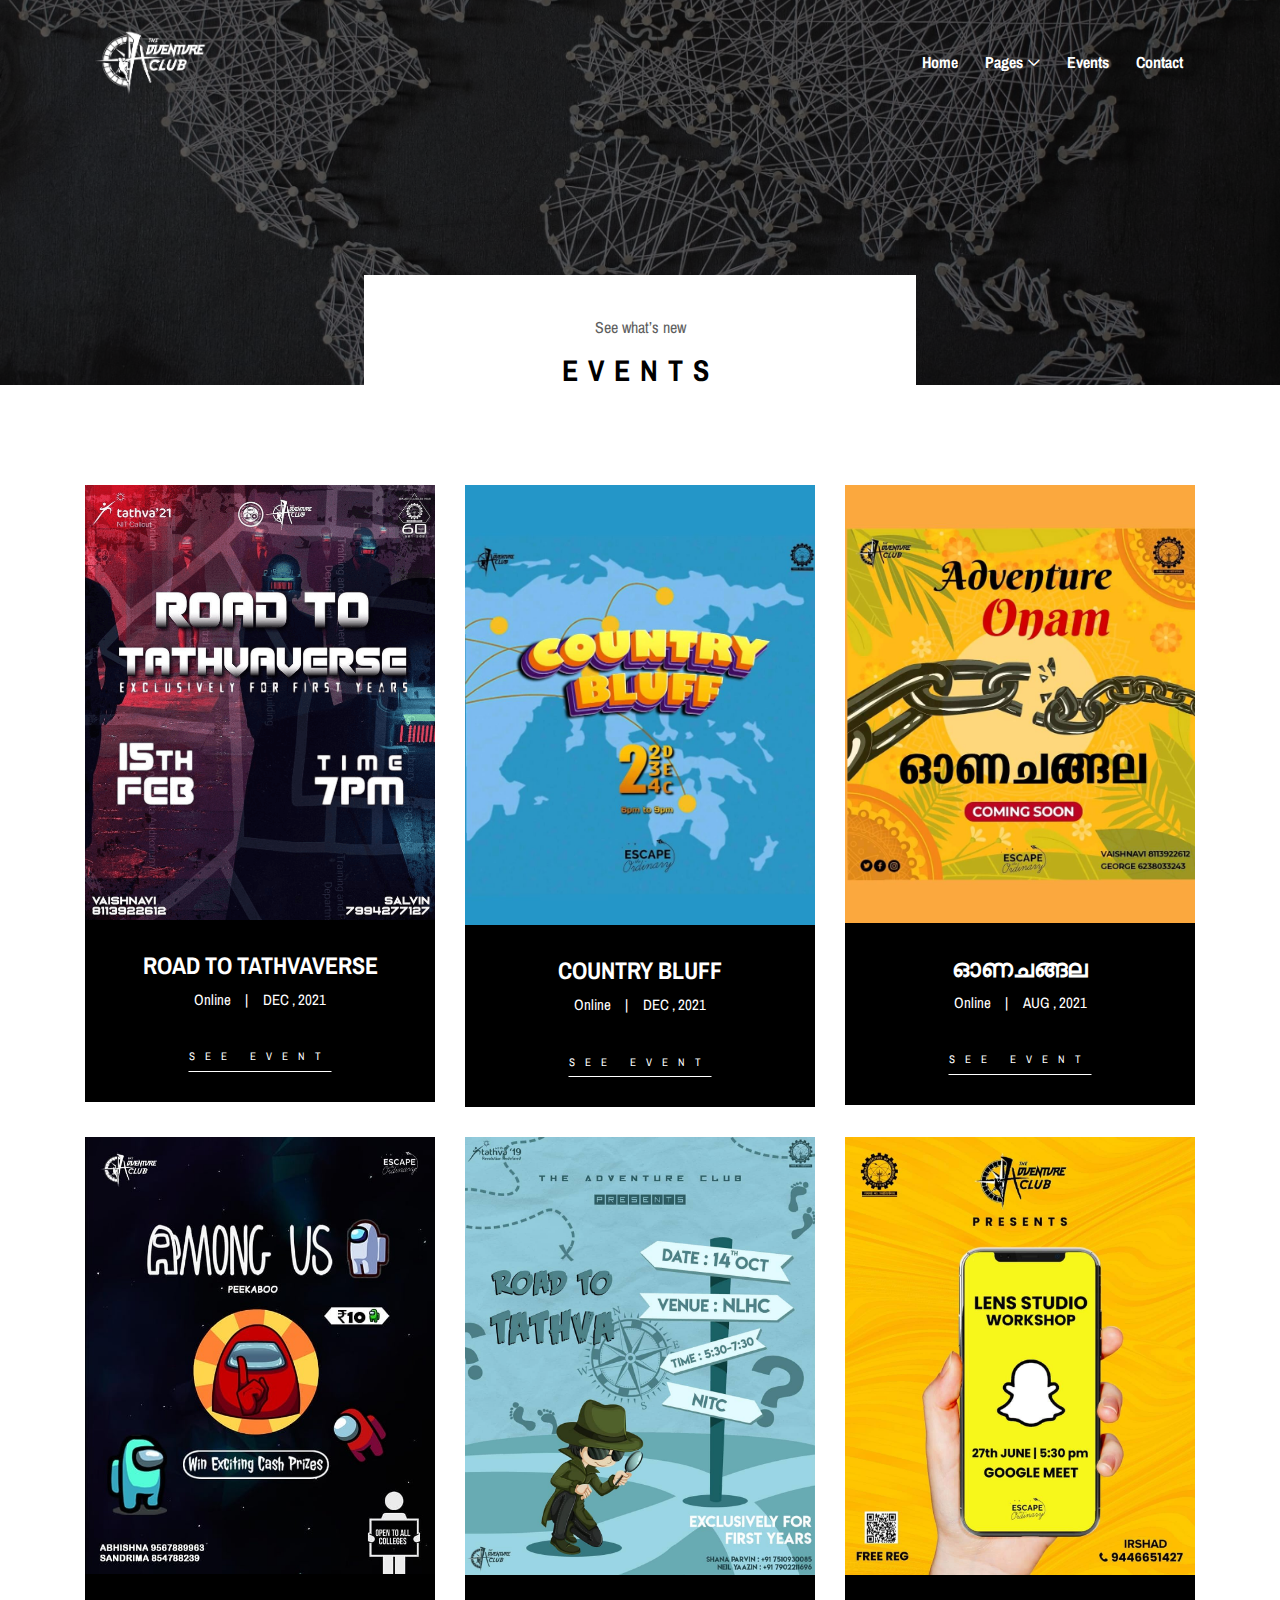
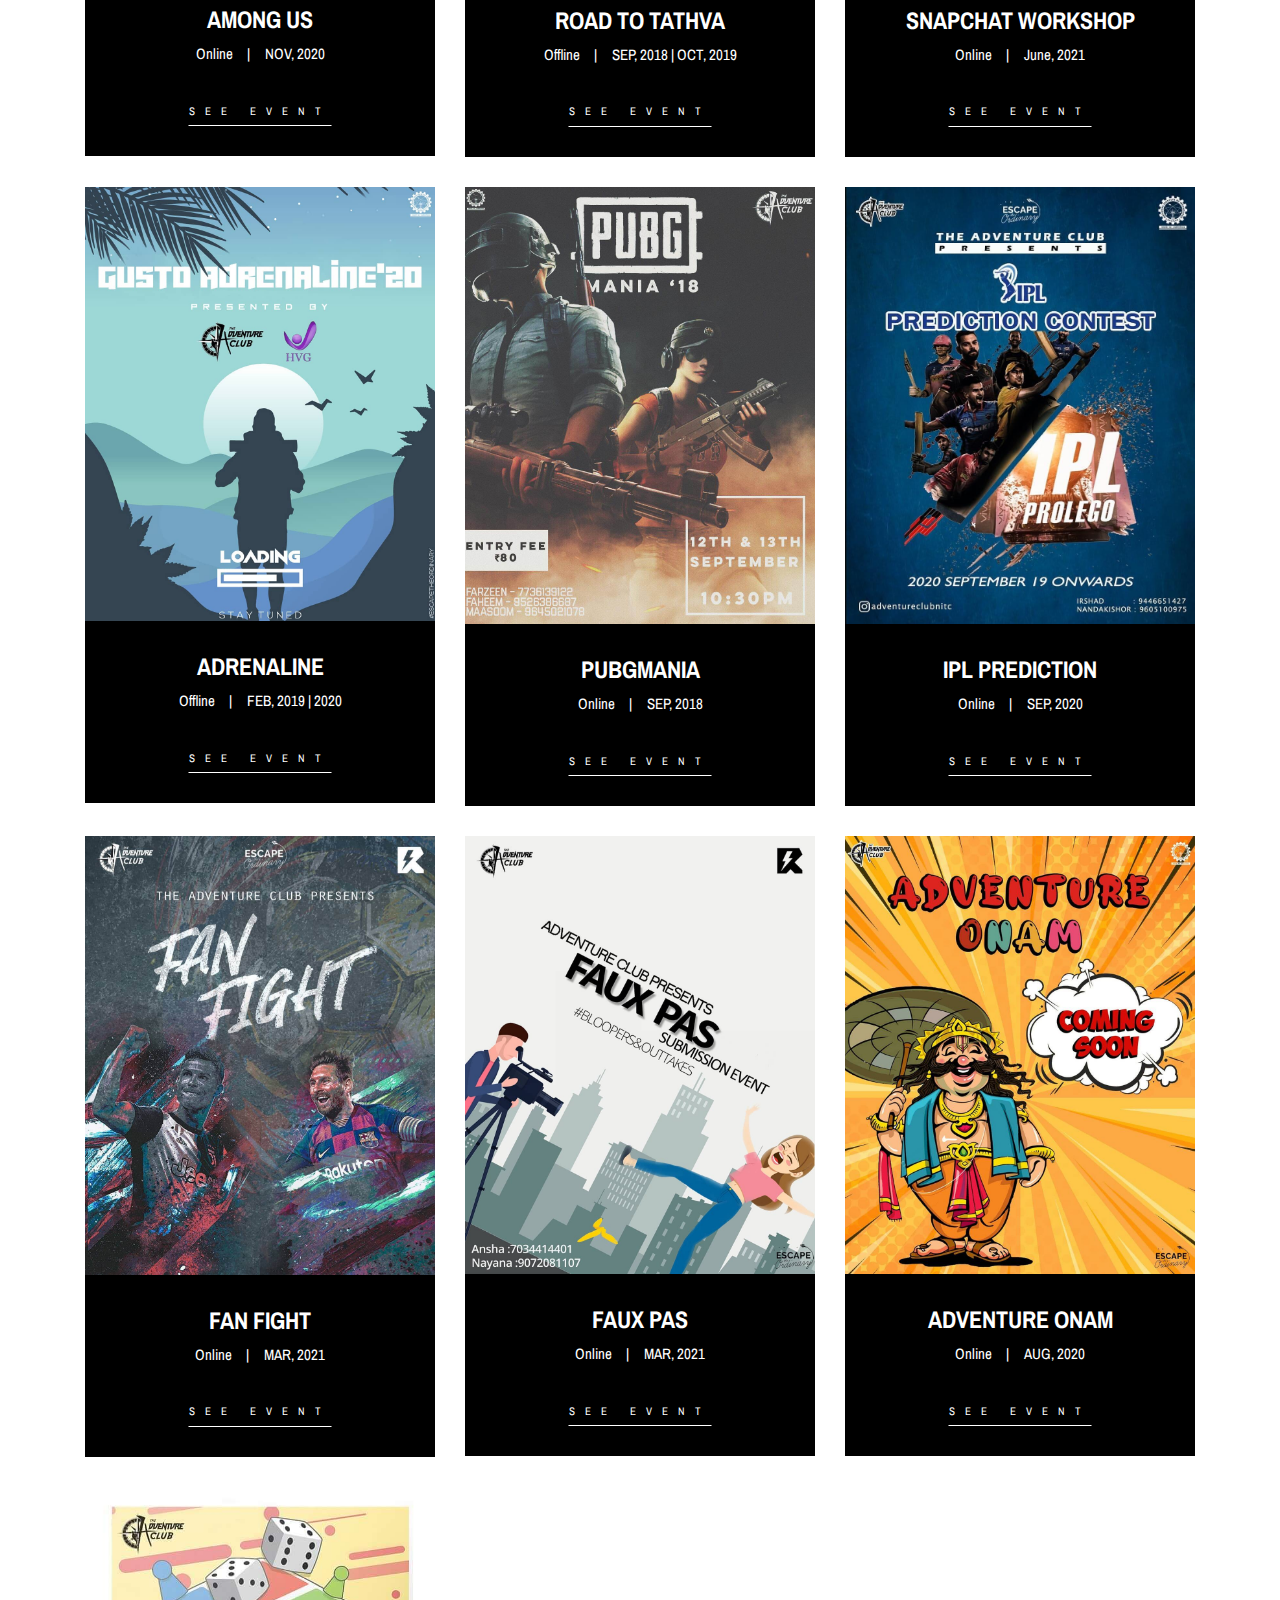
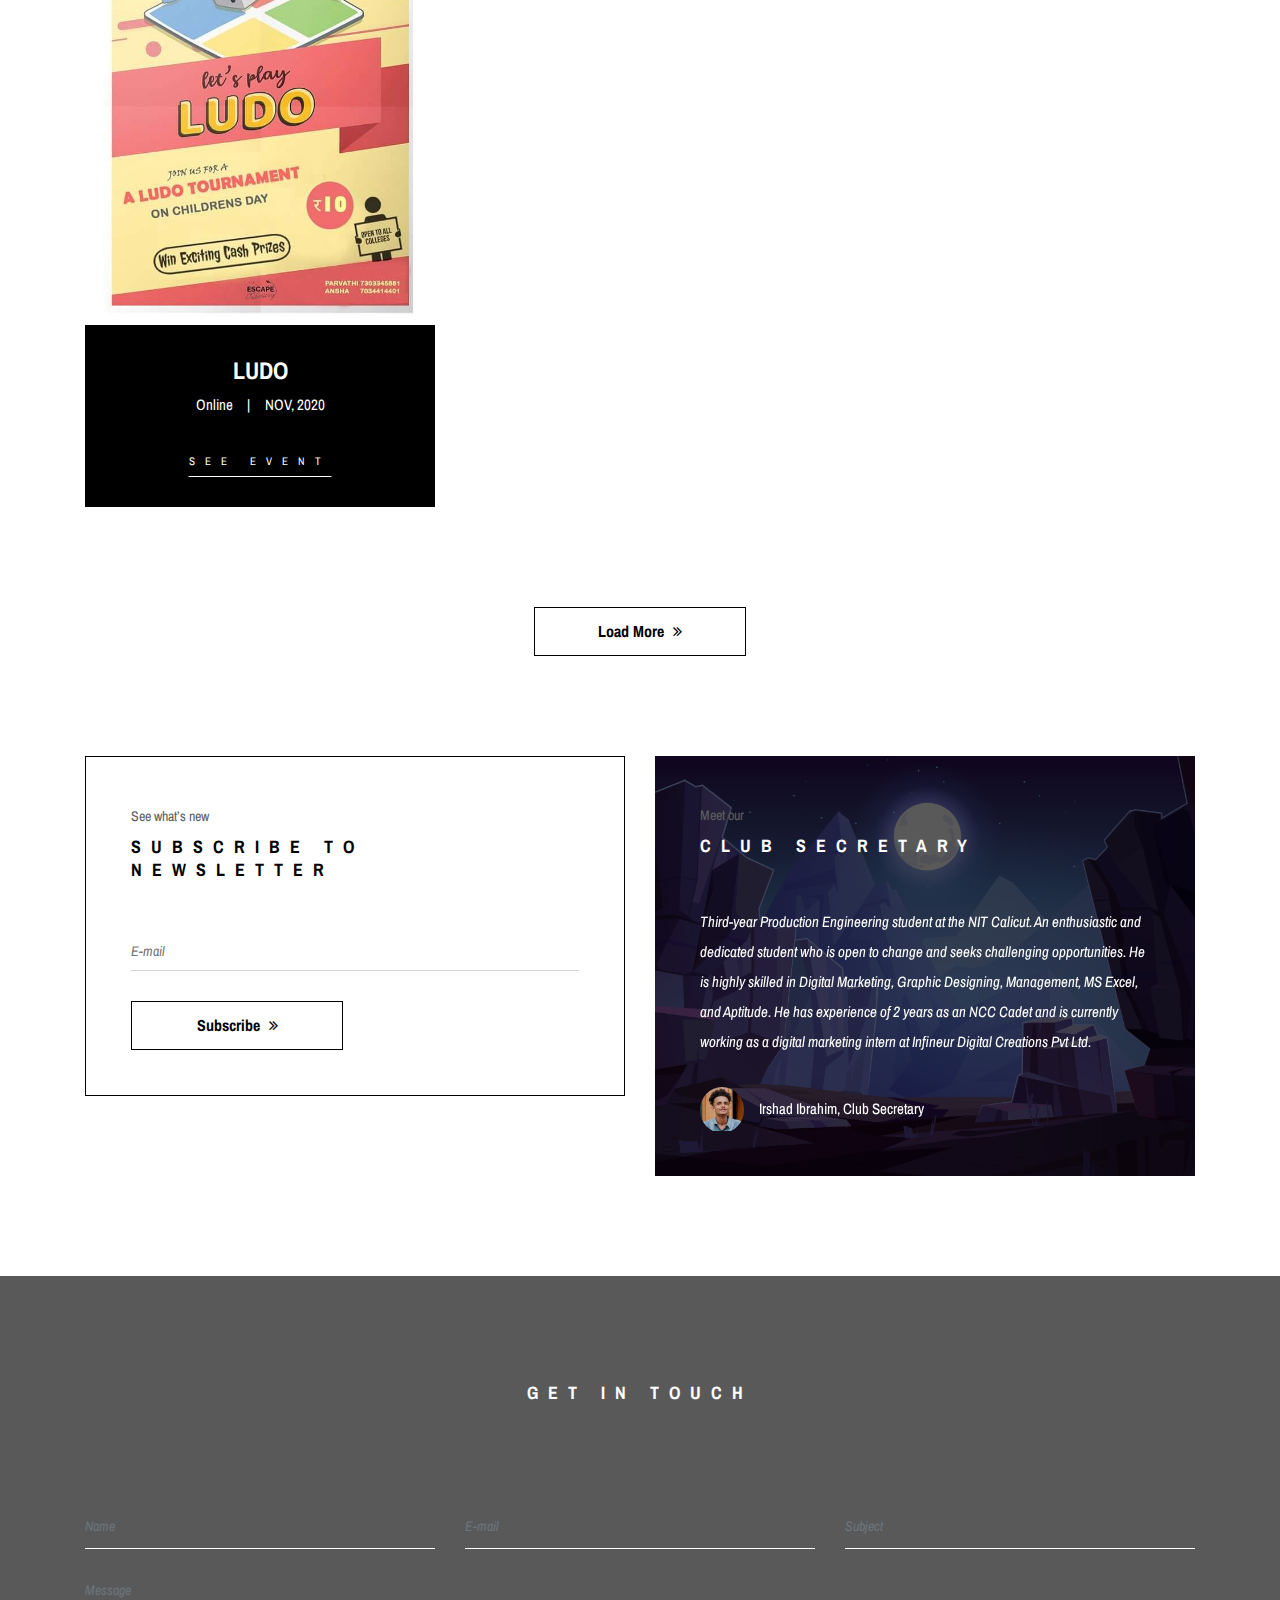
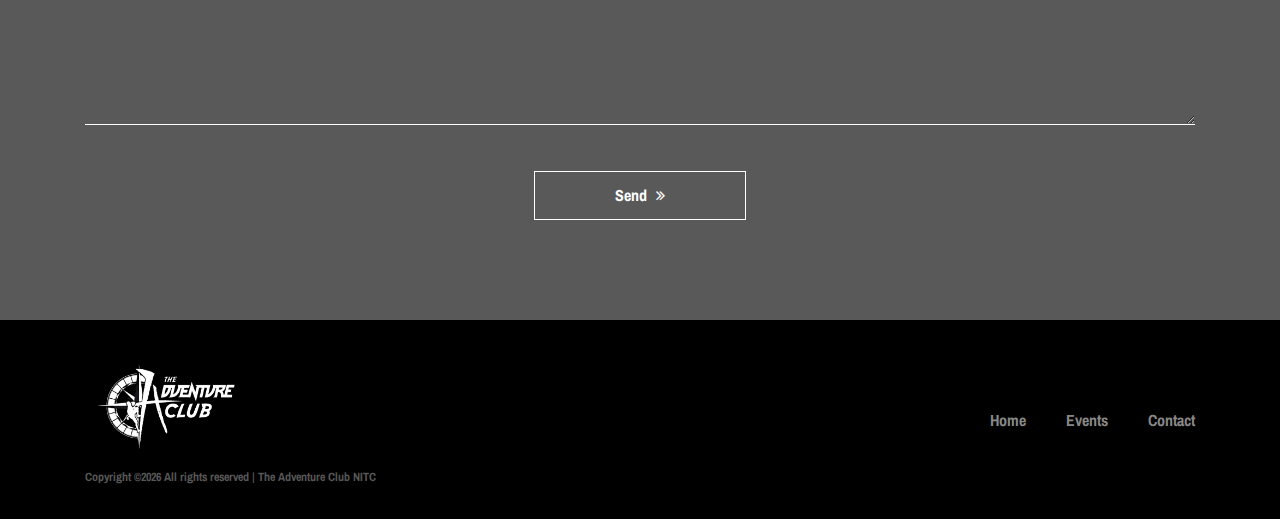
==== event.html @ afa6ccfb "Add files via upload" ====
<!DOCTYPE html>
<html lang="en">

<head>
    <meta charset="UTF-8">
    <meta name="description" content="">
    <meta http-equiv="X-UA-Compatible" content="IE=edge">
    <meta name="viewport" content="width=device-width, initial-scale=1, shrink-to-fit=no">
    <!-- The above 4 meta tags *must* come first in the head; any other head content must come *after* these tags -->

    <!-- Title -->
    <title>Adventure Club NITC</title>

    <!-- Favicon -->
    <link rel="icon" href="img/favicon.ico">

    <!-- Stylesheet -->
    <link rel="stylesheet" href="style.css"> 

</head>

<body>
    <!-- Preloader -->
    <div class="preloader d-flex align-items-center justify-content-center">
        <div class="lds-ellipsis">
            <div></div>
            <div></div>
            <div></div>
            <div></div>
        </div>
    </div>

    <!-- ##### Header Area Start ##### -->
    <header class="header-area">
        <!-- Navbar Area -->
        <div class="oneMusic-main-menu">
            <div class="classy-nav-container breakpoint-off">
                <div class="container">
                    <!-- Menu -->
                    <nav class="classy-navbar justify-content-between" id="oneMusicNav">

                        <!-- Nav brand -->
                        <a href="index.html" class="nav-brand"><img src="img/core-img/logo.png" alt=""></a>

                        <!-- Navbar Toggler -->
                        <div class="classy-navbar-toggler">
                            <span class="navbarToggler"><span></span><span></span><span></span></span>
                        </div>

                        <!-- Menu -->
                        <div class="classy-menu">

                            <!-- Close Button -->
                            <div class="classycloseIcon">
                                <div class="cross-wrap"><span class="top"></span><span class="bottom"></span></div>
                            </div>

                            <!-- Nav Start -->
                            <div class="classynav">
                                <ul>
                                    <li><a href="index.html">Home</a></li>
                                    <!-- <li><a href="albums-store.html">Albums</a></li> -->
                                    <li><a href="#">Pages</a>
                                        <ul class="dropdown">
                                            <li><a href="index.html">Home</a></li>
                                            <!-- <li><a href="albums-store.html">Albums</a></li> -->
                                            <li><a href="event.html">Events</a></li>
                                            <!-- <li><a href="blog.html">News</a></li> -->
                                            <li><a href="contact.html">Contact</a></li>
                                            <!-- <li><a href="elements.html">Elements</a></li> -->
                                            <!-- <li><a href="login.html">Login</a></li> -->
                                            <!-- <li><a href="#">Dropdown</a>
                                                <ul class="dropdown">
                                                    <li><a href="#">Even Dropdown</a></li>
                                                    <li><a href="#">Even Dropdown</a></li>
                                                    <li><a href="#">Even Dropdown</a></li>
                                                    <li><a href="#">Even Dropdown</a>
                                                        <ul class="dropdown">
                                                            <li><a href="#">Deeply Dropdown</a></li>
                                                            <li><a href="#">Deeply Dropdown</a></li>
                                                            <li><a href="#">Deeply Dropdown</a></li>
                                                            <li><a href="#">Deeply Dropdown</a></li>
                                                            <li><a href="#">Deeply Dropdown</a></li>
                                                        </ul>
                                                    </li>
                                                    <li><a href="#">Even Dropdown</a></li>
                                                </ul>
                                            </li> -->
                                        </ul>
                                    </li>
                                    <li><a href="event.html">Events</a></li>
                                    <!-- <li><a href="blog.html">News</a></li> -->
                                    <li><a href="contact.html">Contact</a></li>
                                </ul>

                                <!-- Login/Register & Cart Button -->
                               
                            <!-- Nav End -->

                        </div>
                    </nav>
                </div>
            </div>
        </div>
    </header>
    <!-- ##### Header Area End ##### -->

    <!-- ##### Breadcumb Area Start ##### -->
    <section class="breadcumb-area bg-img bg-overlay" style="background-image: url(img/bg-img/bread34.jpeg);">
        <div class="bradcumbContent">
            <p>See what’s new</p>
            <h2>Events</h2>
        </div>
    </section>
    <!-- ##### Breadcumb Area End ##### -->

    <!-- ##### Events Area Start ##### -->
    <section class="events-area section-padding-100">
        <div class="container">
            <div class="row">

                 <!-- Single Event Area -->
                 <div class="col-12 col-md-6 col-lg-4">
                    <div class="single-event-area mb-30">
                        <div class="event-thumbnail">
                            <img src="./img/saleem/road to tatva.png" alt="">
                        </div>
                        <div class="event-text">
                            <h4>ROAD TO TATHVAVERSE</h4>
                            <div class="event-meta-data">
                                <a href="#" class="event-place">Online</a>
                                <a href="#" class="event-date">DEC , 2021</a>
                            </div>
                            <a href="https://www.instagram.com/p/CXvKG1noy2y/?utm_medium=copy_link" target="_blank" class="btn see-more-btn">See Event</a>
                        </div>
                    </div>
                </div>

                <!-- Single Event Area -->
                <div class="col-12 col-md-6 col-lg-4">
                    <div class="single-event-area mb-30">
                        <div class="event-thumbnail">
                            <img src="./img/saleem/Country.jpg" alt="">
                        </div>
                        <div class="event-text">
                            <h4>COUNTRY BLUFF</h4>
                            <div class="event-meta-data">
                                <a href="#" class="event-place">Online</a>
                                <a href="#" class="event-date">DEC , 2021</a>
                            </div>
                            <a href="https://www.instagram.com/p/CXvKG1noy2y/?utm_medium=copy_link" target="_blank" class="btn see-more-btn">See Event</a>
                        </div>
                    </div>
                </div>

                <!-- Single Event Area -->
                <div class="col-12 col-md-6 col-lg-4">
                    <div class="single-event-area mb-30">
                        <div class="event-thumbnail">
                            <img src="./img/saleem/Onamchains.jpg" alt="">
                        </div>
                        <div class="event-text">
                            <h4>ഓണചങ്ങല</h4>
                            <div class="event-meta-data">
                                <a href="#" class="event-place">Online</a>
                                <a href="#" class="event-date">AUG , 2021</a>
                            </div>
                            <a href="https://www.instagram.com/p/CSwauiPFuKo/?utm_medium=copy_link" target="_blank" class="btn see-more-btn">See Event</a>
                        </div>
                    </div>
                </div>

                <!-- Single Event Area -->
                <div class="col-12 col-md-6 col-lg-4">
                    <div class="single-event-area mb-30">
                        <div class="event-thumbnail">
                            <img src="./img/saleem/AmongUS.jpg" alt="">
                        </div>
                        <div class="event-text">
                            <h4>AMONG US</h4>
                            <div class="event-meta-data">
                                <a href="#" class="event-place">Online</a>
                                <a href="#" class="event-date">NOV, 2020</a>
                            </div>
                            <a href="https://www.instagram.com/p/CHX2WknjKff/?utm_medium=copy_link" target="_blank" class="btn see-more-btn">See Event</a>
                        </div>
                    </div>
                </div>

                <!-- Single Event Area -->
                <div class="col-12 col-md-6 col-lg-4">
                    <div class="single-event-area mb-30">
                        <div class="event-thumbnail">
                            <img src="neena/roadtotathva.jpg" alt="">
                        </div>
                        <div class="event-text">
                            <h4>ROAD TO TATHVA</h4>
                            <div class="event-meta-data">
                                <a href="#" class="event-place">Offline</a>
                                <a href="#" class="event-date">SEP, 2018  |  OCT, 2019</a>
                            </div>
                            <a href="https://www.instagram.com/p/B3gaeWjgdA0/?utm_medium=copy_link" target="_blank" class="btn see-more-btn">See Event</a>
                        </div>
                    </div>
                </div>

                <!-- Single Event Area -->
                <div class="col-12 col-md-6 col-lg-4">
                    <div class="single-event-area mb-30">
                        <div class="event-thumbnail">
                            <img src="neena/snapchat.jpg" alt="">
                        </div>
                        <div class="event-text">
                            <h4>SNAPCHAT WORKSHOP</h4>
                            <div class="event-meta-data">
                                <a href="#" class="event-place">Online</a>
                                <a href="#" class="event-date">June, 2021</a>
                            </div>
                            <a href="https://www.instagram.com/p/CQiTAqhDL_6/?utm_medium=copy_link" target="_blank" class="btn see-more-btn">See Event</a>
                        </div>
                    </div>
                </div>

                <!-- Single Event Area -->
                <div class="col-12 col-md-6 col-lg-4">
                    <div class="single-event-area mb-30">
                        <div class="event-thumbnail">
                            <img src="neena/adrenaline '20.jpg" alt="">
                        </div>
                        <div class="event-text">
                            <h4>ADRENALINE</h4>
                            <div class="event-meta-data">
                                <a href="#" class="event-place">Offline</a>
                                <a href="#" class="event-date">FEB, 2019 | 2020</a>
                            </div>
                            <a href="https://www.instagram.com/p/B9HNmG6ATHq/?utm_medium=copy_link" target="_blank" class="btn see-more-btn">See Event</a>
                        </div>
                    </div>
                </div>

                <!-- Single Event Area -->
                <div class="col-12 col-md-6 col-lg-4">
                    <div class="single-event-area mb-30">
                        <div class="event-thumbnail">
                            <img src="neena/pubgmania.jpg" alt="">
                        </div>
                        <div class="event-text">
                            <h4>PUBGMANIA</h4>
                            <div class="event-meta-data">
                                <a href="#" class="event-place">Online</a>
                                <a href="#" class="event-date">SEP, 2018</a>
                            </div>
                            <a href="https://www.instagram.com/p/BnjGtD2F-Wk/?utm_medium=copy_link" target="_blank" class="btn see-more-btn">See Event</a>
                        </div>
                    </div>
                </div>

                <!-- Single Event Area -->
                <div class="col-12 col-md-6 col-lg-4">
                    <div class="single-event-area mb-30">
                        <div class="event-thumbnail">
                            <img src="neena/ipl.jpg" alt="">
                        </div>
                        <div class="event-text">
                            <h4>IPL PREDICTION</h4>
                            <div class="event-meta-data">
                                <a href="#" class="event-place">Online</a>
                                <a href="#" class="event-date">SEP, 2020</a>
                            </div>
                            <a href="https://www.instagram.com/p/CFEMMRiDKHJ/?utm_medium=copy_link" target="_blank" class="btn see-more-btn">See Event</a>
                        </div>
                    </div>
                </div>

                <!-- Single Event Area -->
                <div class="col-12 col-md-6 col-lg-4">
                    <div class="single-event-area mb-30">
                        <div class="event-thumbnail">
                            <img src="neena/fanfight.jpg" alt="">
                        </div>
                        <div class="event-text">
                            <h4>FAN FIGHT</h4>
                            <div class="event-meta-data">
                                <a href="#" class="event-place">Online</a>
                                <a href="#" class="event-date">MAR, 2021</a>
                            </div>
                            <a href="https://www.instagram.com/p/CMOqeiSFAh_/?utm_medium=copy_link" target="_blank" class="btn see-more-btn">See Event</a>
                        </div>
                    </div>
                </div>

                <!-- Single Event Area -->
                <div class="col-12 col-md-6 col-lg-4">
                    <div class="single-event-area mb-30">
                        <div class="event-thumbnail">
                            <img src="neena/fauxpas.jpg" alt="">
                        </div>
                        <div class="event-text">
                            <h4>FAUX PAS</h4>
                            <div class="event-meta-data">
                                <a href="#" class="event-place">Online</a>
                                <a href="#" class="event-date">MAR, 2021</a>
                            </div>
                            <a href="https://www.instagram.com/p/CMHvjDXlzeR/?utm_medium=copy_link" target="_blank" class="btn see-more-btn">See Event</a>
                        </div>
                    </div>
                </div>

                <!-- Single Event Area -->
                <div class="col-12 col-md-6 col-lg-4">
                    <div class="single-event-area mb-30">
                        <div class="event-thumbnail">
                            <img src="neena/adv onam.jpg" alt="">
                        </div>
                        <div class="event-text">
                            <h4>ADVENTURE ONAM</h4>
                            <div class="event-meta-data">
                                <a href="#" class="event-place">Online</a>
                                <a href="#" class="event-date">AUG, 2020</a>
                            </div>
                            <a href="https://www.instagram.com/p/CEUYPjoDTaQ/?utm_medium=copy_link" target="blank" class="btn see-more-btn">See Event</a>
                        </div>
                    </div>
                </div>

                <!-- Single Event Area -->
                <div class="col-12 col-md-6 col-lg-4">
                    <div class="single-event-area mb-30">
                        <div class="event-thumbnail">
                            <img src="neena/ludo.jpg" alt="">
                        </div>
                        <div class="event-text">
                            <h4>LUDO</h4>
                            <div class="event-meta-data">
                                <a href="#" class="event-place">Online</a>
                                <a href="#" class="event-date">NOV, 2020</a>
                            </div>
                            <a href="https://www.instagram.com/p/CHX2TJJDK_L/?utm_medium=copy_link" target="_blank" class="btn see-more-btn">See Event</a>
                        </div>
                    </div>
                </div>

            </div>

            <div class="row">
                <div class="col-12">
                    <div class="load-more-btn text-center mt-70">
                        <a href="#" class="btn oneMusic-btn">Load More <i class="fa fa-angle-double-right"></i></a>
                    </div>
                </div>
            </div>
        </div>
    </section>
    <!-- ##### Events Area End ##### -->

    <!-- ##### Newsletter & Testimonials Area Start ##### -->
    <section class="newsletter-testimonials-area">
        <div class="container">
            <div class="row">

                <!-- Newsletter Area -->
                <div class="col-12 col-lg-6">
                    <div class="newsletter-area mb-100">
                        <div class="section-heading text-left mb-50">
                            <p>See what’s new</p>
                            <h2>Subscribe to newsletter</h2>
                        </div>
                        <div class="newsletter-form">
                            <form action="#">
                                <input type="search" name="search" id="newsletterSearch" placeholder="E-mail">
                                <button type="submit" class="btn oneMusic-btn">Subscribe <i class="fa fa-angle-double-right"></i></button>
                            </form>
                        </div>
                    </div>
                </div>

                <!-- Testimonials Area -->
                <div class="col-12 col-lg-6">
                    <div class="testimonials-area mb-100 bg-img bg-overlay" style="background-image: url(img/bg-img/bg.jpg);">
                        <div class="section-heading white text-left mb-50">
                            <p>Meet our</p>
                            <h2>Club Secretary</h2>
                        </div>
                        <!-- Testimonial Slide -->
                        <div class="testimonials-slide owl-carousel">
                            <!-- Single Slide -->
                            <div class="single-slide">
                                <p>Third-year Production Engineering student at the NIT Calicut. An enthusiastic and dedicated student who is open to change and seeks challenging opportunities. He is highly skilled in Digital Marketing, Graphic Designing, Management, MS Excel, and Aptitude. He has experience of 2 years as an NCC Cadet and is currently working as a digital marketing intern at Infineur Digital Creations Pvt Ltd.</p>
                                <div class="testimonial-info d-flex align-items-center">
                                    <div class="testimonial-thumb">
                                        <img src="img/bg-img/t1.jpg" alt="">
                                    </div>
                                    <p>Irshad Ibrahim, Club Secretary</p>
                                </div>
                            </div>
                            <!-- Single Slide -->
                            <!-- <div class="single-slide">
                                <p>Nam tristique ex vel magna tincidunt, ut porta nisl finibus. Vivamus eu dolor eu quam varius rutrum. Fusce nec justo id sem aliquam fringilla nec non lacus. Suspendisse eget lobortis nisi, ac cursus odio. Vivamus nibh velit, rutrum.</p>
                                <div class="testimonial-info d-flex align-items-center">
                                    <div class="testimonial-thumb">
                                        <img src="img/bg-img/t1.jpg" alt="">
                                    </div>
                                    <p>Nazrul Islam, Developer</p>
                                </div>
                            </div> -->
                        </div>
                    </div>
                </div>

            </div>
        </div>
    </section>
    <!-- ##### Newsletter & Testimonials Area End ##### -->

    <!-- ##### Contact Area Start ##### -->
    <section class="contact-area section-padding-100 bg-img bg-overlay bg-fixed has-bg-img" style="background-image: url(img/bg-img/bg-2.jpg);">
        <div class="container">
            <div class="row">
                <div class="col-12">
                    <div class="section-heading white">
                        <p></p>
                        <h2>Get In Touch</h2>
                    </div>
                </div>
            </div>

            <div class="row">
                <div class="col-12">
                    <!-- Contact Form Area -->
                    <div class="contact-form-area">
                        <form action="#" method="post">
                            <div class="row">
                                <div class="col-md-6 col-lg-4">
                                    <div class="form-group">
                                        <input type="text" class="form-control" id="name" placeholder="Name">
                                    </div>
                                </div>
                                <div class="col-md-6 col-lg-4">
                                    <div class="form-group">
                                        <input type="email" class="form-control" id="email" placeholder="E-mail">
                                    </div>
                                </div>
                                <div class="col-lg-4">
                                    <div class="form-group">
                                        <input type="text" class="form-control" id="subject" placeholder="Subject">
                                    </div>
                                </div>
                                <div class="col-12">
                                    <div class="form-group">
                                        <textarea name="message" class="form-control" id="message" cols="30" rows="10" placeholder="Message"></textarea>
                                    </div>
                                </div>
                                <div class="col-12 text-center">
                                    <button class="btn oneMusic-btn mt-30" type="submit">Send <i class="fa fa-angle-double-right"></i></button>
                                </div>
                            </div>
                        </form>
                    </div>
                </div>
            </div>
        </div>
    </section>
    <!-- ##### Contact Area End ##### -->

    <!-- ##### Footer Area Start ##### -->
    <footer class="footer-area">
        <div class="container">
            <div class="row d-flex flex-wrap align-items-center">
                <div class="col-12 col-md-6">
                    <a href="#"><img class="low-logo" src="img/core-img/logo.png" alt=""></a>
                    <p class="copywrite-text"><a href="#"><!-- Link back to Colorlib can't be removed. Template is licensed under CC BY 3.0. -->

                        Copyright &copy;<script>document.write(new Date().getFullYear());</script> All rights reserved | <a>The Adventure Club NITC </a>
                                                <!-- Link back to Colorlib can't be removed. Template is licensed under CC BY 3.0. --></p>
                </div>

                <div class="col-12 col-md-6">
                    <div class="footer-nav">
                        <ul>
                            <li><a href="./index.html">Home</a></li>
                            <!-- <li><a href="#">Albums</a></li> -->
                            <li><a href="./event.html">Events</a></li>
                            <!-- <li><a href="./blog.html">News</a></li> -->
                            <li><a href="./contact.html">Contact</a></li>
                        </ul>
                    </div>
                </div>
            </div>
        </div>
    </footer>
    <!-- ##### Footer Area Start ##### -->

    <!-- ##### All Javascript Script ##### -->
    <!-- jQuery-2.2.4 js -->
    <script src="js/jquery/jquery-2.2.4.min.js"></script>
    <!-- Popper js -->
    <script src="js/bootstrap/popper.min.js"></script>
    <!-- Bootstrap js -->
    <script src="js/bootstrap/bootstrap.min.js"></script>
    <!-- All Plugins js -->
    <script src="js/plugins/plugins.js"></script>
    <!-- Active js -->
    <script src="js/active.js"></script>
</body>

</html>
---- style.css ----
/* [Master Stylesheet - v1.0] */
/* :: 1.0 Import Fonts */
@import url("https://fonts.googleapis.com/css?family=Archivo+Narrow:400,400i,500,500i,600,600i,700,700i");
/* :: 2.0 Import All CSS */
@import url(css/bootstrap.min.css);
@import url(css/classy-nav.css);
@import url(css/owl.carousel.min.css);
@import url(css/animate.css);
@import url(css/magnific-popup.css);
@import url(css/font-awesome.min.css);
@import url(css/audioplayer.css);
@import url(css/one-music-icon.css);
/* :: 3.0 Base CSS */
* {
  margin: 0;
  padding: 0;
}

body {
  font-family: "Archivo Narrow", sans-serif;
  font-size: 14px;
}

h1,
h2,
h3,
h4,
h5,
h6 {
  font-family: "Archivo Narrow", sans-serif;
  color: #000000;
  line-height: 1.3;
  font-weight: 700;
}

p {
  font-family: "Archivo Narrow", sans-serif;
  color: #5f5f5f;
  font-size: 15px;
  line-height: 2;
  font-weight: 400;
}

a,
a:hover,
a:focus {
  -webkit-transition-duration: 500ms;
  transition-duration: 500ms;
  text-decoration: none;
  outline: 0 solid transparent;
  color: #000000;
  font-weight: 700;
  font-size: 16px;
  font-family: "Archivo Narrow", sans-serif;
}

ul,
ol {
  margin: 0;
}
ul li,
ol li {
  list-style: none;
}

img {
  height: auto;
  max-width: 100%;
}

/* :: 3.1.0 Spacing */
.mt-15 {
  margin-top: 15px !important;
}

.mt-30 {
  margin-top: 30px !important;
}

.mt-50 {
  margin-top: 50px !important;
}

.mt-70 {
  margin-top: 70px !important;
}

.mt-100 {
  margin-top: 100px !important;
}

.mb-15 {
  margin-bottom: 15px !important;
}

.mb-30 {
  margin-bottom: 30px !important;
}

.mb-50 {
  margin-bottom: 50px !important;
}

.mb-70 {
  margin-bottom: 70px !important;
}

.mb-100 {
  margin-bottom: 100px !important;
}

.ml-15 {
  margin-left: 15px !important;
}

.ml-30 {
  margin-left: 30px !important;
}

.ml-50 {
  margin-left: 50px !important;
}

.mr-15 {
  margin-right: 15px !important;
}

.mr-30 {
  margin-right: 30px !important;
}

.mr-50 {
  margin-right: 50px !important;
}

/* :: 3.2.0 Height */
.height-400 {
  height: 400px !important;
}

.height-500 {
  height: 500px !important;
}

.height-600 {
  height: 600px !important;
}

.height-700 {
  height: 700px !important;
}

.height-800 {
  height: 800px !important;
}

/* :: 3.3.0 Section Padding */
.section-padding-100 {
  padding-top: 100px;
  padding-bottom: 100px;
}

.section-padding-100-0 {
  padding-top: 100px;
  padding-bottom: 0;
}

.section-padding-0-100 {
  padding-top: 0;
  padding-bottom: 100px;
}

.section-padding-100-70 {
  padding-top: 100px;
  padding-bottom: 70px;
}

/* :: 3.4.0 Section Heading */
.section-heading {
  position: relative;
  z-index: 1;
  margin-bottom: 100px;
  text-align: center;
}
.section-heading p {
  color: #5f5f5f;
  font-size: 14px;
  margin-bottom: 5px;
}
.section-heading h2 {
  font-size: 18px;
  text-transform: uppercase;
  letter-spacing: 10px;
  margin-bottom: 0;
}
@media only screen and (max-width: 767px) {
  .section-heading h2 {
    letter-spacing: 5px;
  }
}
.section-heading.white h2 {
  color: #fff;
}
.section-heading.style-2 p {
  font-size: 16px;
}
.section-heading.style-2 h2 {
  font-size: 30px;
}
@media only screen and (max-width: 767px) {
  .section-heading.style-2 h2 {
    font-size: 24px;
  }
}

/* :: 3.5.0 Preloader */
.preloader {
  background-color: #ffffff;
  width: 100%;
  height: 100%;
  position: fixed;
  top: 0;
  left: 0;
  right: 0;
  z-index: 99999;
}
.preloader .lds-ellipsis {
  display: inline-block;
  position: relative;
  width: 64px;
  height: 64px;
}
.preloader .lds-ellipsis div {
  position: absolute;
  top: 27px;
  width: 11px;
  height: 11px;
  border-radius: 50%;
  background: #000000;
  animation-timing-function: cubic-bezier(0, 1, 1, 0);
}
.preloader .lds-ellipsis div:nth-child(1) {
  left: 6px;
  -webkit-animation: lds-ellipsis1 0.6s infinite;
  animation: lds-ellipsis1 0.6s infinite;
}
.preloader .lds-ellipsis div:nth-child(2) {
  left: 6px;
  -webkit-animation: lds-ellipsis2 0.6s infinite;
  animation: lds-ellipsis2 0.6s infinite;
}
.preloader .lds-ellipsis div:nth-child(3) {
  left: 26px;
  -webkit-animation: lds-ellipsis2 0.6s infinite;
  animation: lds-ellipsis2 0.6s infinite;
}
.preloader .lds-ellipsis div:nth-child(4) {
  left: 45px;
  -webkit-animation: lds-ellipsis3 0.6s infinite;
  animation: lds-ellipsis3 0.6s infinite;
}

@-webkit-keyframes lds-ellipsis1 {
  0% {
    -webkit-transform: scale(0);
    transform: scale(0);
  }
  100% {
    -webkit-transform: scale(1);
    transform: scale(1);
  }
}
@keyframes lds-ellipsis1 {
  0% {
    -webkit-transform: scale(0);
    transform: scale(0);
  }
  100% {
    -webkit-transform: scale(1);
    transform: scale(1);
  }
}
@-webkit-keyframes lds-ellipsis3 {
  0% {
    -webkit-transform: scale(1);
    transform: scale(1);
  }
  100% {
    -webkit-transform: scale(0);
    transform: scale(0);
  }
}
@keyframes lds-ellipsis3 {
  0% {
    -webkit-transform: scale(1);
    transform: scale(1);
  }
  100% {
    -webkit-transform: scale(0);
    transform: scale(0);
  }
}
@-webkit-keyframes lds-ellipsis2 {
  0% {
    -webkit-transform: translate(0, 0);
    transform: translate(0, 0);
  }
  100% {
    -webkit-transform: translate(19px, 0);
    transform: translate(19px, 0);
  }
}
@keyframes lds-ellipsis2 {
  0% {
    -webkit-transform: translate(0, 0);
    transform: translate(0, 0);
  }
  100% {
    -webkit-transform: translate(19px, 0);
    transform: translate(19px, 0);
  }
}
/* :: 3.6.0 Miscellaneous */
.bg-img {
  background-position: center center;
  background-size: cover;
  background-repeat: no-repeat;
}

.bg-white {
  background-color: #ffffff !important;
}

.bg-dark {
  background-color: #000000 !important;
}

.bg-transparent {
  background-color: transparent !important;
}

.bg-gray {
  background-color: #f5f9fa;
}

.font-bold {
  font-weight: 700;
}

.font-light {
  font-weight: 300;
}

.bg-overlay {
  position: relative;
  z-index: 2;
  background-position: center center;
  background-size: cover;
}
.bg-overlay::after {
  background-color: rgba(0, 0, 0, 0.65);
  position: absolute;
  z-index: -1;
  top: 0;
  left: 0;
  width: 100%;
  height: 100%;
  content: "";
}

.bg-fixed {
  background-attachment: fixed !important;
}

/* :: 3.7.0 ScrollUp */
#scrollUp {
  background-color: #000000;
  border-radius: 0;
  bottom: 50px;
  box-shadow: 0 2px 6px 0 rgba(0, 0, 0, 0.3);
  color: #ffffff;
  font-size: 24px;
  height: 40px;
  line-height: 40px;
  right: 50px;
  text-align: center;
  width: 40px;
  -webkit-transition-duration: 500ms;
  transition-duration: 500ms;
  box-shadow: 0 1px 5px 2px rgba(0, 0, 0, 0.15);
}
@media only screen and (max-width: 767px) {
  #scrollUp {
    right: 30px;
    bottom: 30px;
  }
}
#scrollUp:hover {
  background-color: #fff;
  color: #232323;
}

/* :: 3.8.0 oneMusic Button */
.oneMusic-btn {
  background-color: #fff;
  -webkit-transition-duration: 500ms;
  transition-duration: 500ms;
  position: relative;
  z-index: 1;
  display: inline-block;
  min-width: 212px;
  height: 49px;
  color: #000;
  border: 1px solid #000;
  border-radius: 0;
  padding: 0 30px;
  font-size: 16px;
  line-height: 47px;
  font-weight: 700;
  text-transform: capitalize;
}
.oneMusic-btn i {
  margin-left: 5px;
}
.oneMusic-btn:hover,
.oneMusic-btn:focus {
  font-size: 16px;
  font-weight: 700;
  background-color: #000000;
  color: #fff;
}
.oneMusic-btn.btn-2 {
  background-color: #000000;
  color: #fff;
}
.oneMusic-btn.btn-2:hover,
.oneMusic-btn.btn-2:focus {
  background-color: #fff;
  color: #232323;
}

/* :: 4.0 Header Area CSS */
.header-area {
  position: absolute;
  z-index: 1000;
  width: 100%;
  top: 20px;
  left: 0;
  z-index: 1000;
}
.header-area .oneMusic-main-menu {
  position: relative;
  width: 100%;
  height: 85px;
  background-color: transparent;
}
@media only screen and (max-width: 767px) {
  .header-area .oneMusic-main-menu {
    height: 70px;
  }
}
.header-area .oneMusic-main-menu .classy-nav-container {
  background-color: transparent;
}
.header-area .oneMusic-main-menu .classy-navbar {
  background-color: transparent;
  height: 85px;
  padding: 0;
}
@media only screen and (max-width: 767px) {
  .header-area .oneMusic-main-menu .classy-navbar {
    height: 70px;
  }
}
.header-area .oneMusic-main-menu .classy-navbar .classynav ul li a {
  font-weight: 700;
  text-transform: capitalize;
  color: #ffffff;
  font-size: 16px;
}
.header-area .oneMusic-main-menu .classy-navbar .classynav ul li a:hover,
.header-area .oneMusic-main-menu .classy-navbar .classynav ul li a:focus {
  color: rgba(255, 255, 255, 0.7);
}
@media only screen and (min-width: 768px) and (max-width: 991px) {
  .header-area .oneMusic-main-menu .classy-navbar .classynav ul li a {
    background-color: #000000;
    border-bottom-color: rgba(255, 255, 255, 0.1);
  }
}
@media only screen and (max-width: 767px) {
  .header-area .oneMusic-main-menu .classy-navbar .classynav ul li a {
    background-color: #000000;
    border-bottom-color: rgba(255, 255, 255, 0.1);
  }
}
.header-area
  .oneMusic-main-menu
  .classy-navbar
  .classynav
  ul
  li.megamenu-item
  > a::after,
.header-area
  .oneMusic-main-menu
  .classy-navbar
  .classynav
  ul
  li.has-down
  > a::after {
  color: #ffffff;
}
.header-area
  .oneMusic-main-menu
  .classy-navbar
  .classynav
  ul
  li.megamenu-item
  ul
  li
  > a::after,
.header-area
  .oneMusic-main-menu
  .classy-navbar
  .classynav
  ul
  li.has-down
  ul
  li
  > a::after {
  color: #232323;
}
@media only screen and (max-width: 767px) {
  .header-area
    .oneMusic-main-menu
    .classy-navbar
    .classynav
    ul
    li.megamenu-item
    ul
    li
    > a::after,
  .header-area
    .oneMusic-main-menu
    .classy-navbar
    .classynav
    ul
    li.has-down
    ul
    li
    > a::after {
    color: #ffffff;
  }
}
.header-area .oneMusic-main-menu .classy-navbar .classynav ul li ul li a {
  color: #232323;
}
.header-area .oneMusic-main-menu .classy-navbar .classynav ul li ul li a:hover,
.header-area .oneMusic-main-menu .classy-navbar .classynav ul li ul li a:focus {
  color: #888888;
}
@media only screen and (min-width: 992px) and (max-width: 1199px) {
  .header-area .oneMusic-main-menu .classy-navbar .classynav ul li ul li a {
    padding: 0 15px;
  }
}
@media only screen and (min-width: 768px) and (max-width: 991px) {
  .header-area .oneMusic-main-menu .classy-navbar .classynav ul li ul li a {
    color: #ffffff;
    padding: 0 30px;
    border-bottom-color: rgba(255, 255, 255, 0.1);
  }
}
@media only screen and (max-width: 767px) {
  .header-area .oneMusic-main-menu .classy-navbar .classynav ul li ul li a {
    color: #ffffff;
    padding: 0 30px;
    border-bottom-color: rgba(255, 255, 255, 0.1) !important;
  }
}
.header-area
  .oneMusic-main-menu
  .classy-navbar
  .classynav
  ul
  li
  .dropdown
  li
  .dropdown
  li
  .dropdown
  li
  a {
  border-bottom: 1px solid rgba(242, 244, 248, 0.7);
}
@media only screen and (min-width: 768px) and (max-width: 991px) {
  .header-area
    .oneMusic-main-menu
    .classy-navbar
    .classynav
    ul
    li
    .dropdown
    li
    .dropdown
    li
    .dropdown
    li
    a {
    border-bottom-color: rgba(255, 255, 255, 0.1) !important;
  }
}
@media only screen and (max-width: 767px) {
  .header-area
    .oneMusic-main-menu
    .classy-navbar
    .classynav
    ul
    li
    .dropdown
    li
    .dropdown
    li
    .dropdown
    li
    a {
    border-bottom-color: rgba(255, 255, 255, 0.1) !important;
  }
}
.header-area .oneMusic-main-menu .login-register-cart-button {
  position: relative;
  z-index: 1;
  margin-left: 100px;
}
@media only screen and (min-width: 768px) and (max-width: 991px) {
  .header-area .oneMusic-main-menu .login-register-cart-button {
    margin-left: 12px;
    margin-top: 15px;
  }
}
@media only screen and (max-width: 767px) {
  .header-area .oneMusic-main-menu .login-register-cart-button {
    margin-left: 12px;
    margin-top: 15px;
  }
}
.header-area
  .oneMusic-main-menu
  .login-register-cart-button
  .login-register-btn {
  position: relative;
  z-index: 10;
}
.header-area
  .oneMusic-main-menu
  .login-register-cart-button
  .login-register-btn
  a {
  -webkit-transition-duration: 500ms;
  transition-duration: 500ms;
  margin-bottom: 0;
  color: #fff;
  font-weight: 700;
  font-size: 16px;
  cursor: pointer;
  line-height: 1;
}
.header-area
  .oneMusic-main-menu
  .login-register-cart-button
  .login-register-btn
  a:hover,
.header-area
  .oneMusic-main-menu
  .login-register-cart-button
  .login-register-btn
  a:focus {
  color: rgba(255, 255, 255, 0.7);
}
.header-area .oneMusic-main-menu .login-register-cart-button .cart-btn {
  position: relative;
  z-index: 10;
}
.header-area .oneMusic-main-menu .login-register-cart-button .cart-btn p {
  -webkit-transition-duration: 500ms;
  transition-duration: 500ms;
  margin-bottom: 0;
  color: #fff;
  font-size: 18px;
  cursor: pointer;
  line-height: 1;
}
.header-area .oneMusic-main-menu .login-register-cart-button .cart-btn p:hover,
.header-area .oneMusic-main-menu .login-register-cart-button .cart-btn p:focus {
  color: rgba(255, 255, 255, 0.7);
}
.header-area
  .oneMusic-main-menu
  .login-register-cart-button
  .cart-btn
  p
  .quantity {
  width: 15px;
  height: 15px;
  border: 1px solid #fff;
  background-color: #232323;
  color: #fff;
  display: block;
  position: absolute;
  bottom: -5px;
  left: -10px;
  z-index: 10;
  font-size: 9px;
  font-weight: 400;
  border-radius: 50%;
  line-height: 13px;
  text-align: center;
}
.header-area .is-sticky .oneMusic-main-menu {
  position: fixed;
  width: 100%;
  height: 85px;
  top: 0;
  left: 0;
  z-index: 9999;
  background-color: #000000;
  box-shadow: 0 5px 50px 15px rgba(0, 0, 0, 0.2);
}
@media only screen and (max-width: 767px) {
  .header-area .is-sticky .oneMusic-main-menu {
    height: 70px;
  }
}

.classy-navbar .nav-brand {
  max-width: 130px;
}

@media only screen and (min-width: 768px) and (max-width: 991px) {
  .breakpoint-on .classy-navbar .classy-menu {
    background-color: #000000;
  }
}
@media only screen and (max-width: 767px) {
  .breakpoint-on .classy-navbar .classy-menu {
    background-color: #000000;
  }
}

@media only screen and (min-width: 768px) and (max-width: 991px) {
  .classynav ul li .megamenu .single-mega.cn-col-4 {
    padding: 0;
  }
}
@media only screen and (max-width: 767px) {
  .classynav ul li .megamenu .single-mega.cn-col-4 {
    padding: 0;
  }
}

.classycloseIcon .cross-wrap span {
  background: #ffffff;
}

/* :: 5.0 Hero Slides Area */
.hero-area,
.hero-slides {
  position: relative;
  z-index: 1;
}

.single-hero-slide {
  width: 100%;
  height: 950px;
  position: relative;
  z-index: 1;
  padding: 0 30px;
  overflow: hidden;
}
@media only screen and (min-width: 992px) and (max-width: 1199px) {
  .single-hero-slide {
    height: 700px;
  }
}
@media only screen and (min-width: 768px) and (max-width: 991px) {
  .single-hero-slide {
    height: 650px;
  }
}
@media only screen and (max-width: 767px) {
  .single-hero-slide {
    height: 500px;
  }
}
.single-hero-slide::after {
  position: absolute;
  width: 100%;
  height: 100%;
  z-index: -5;
  top: 0;
  left: 0;
  background-color: rgba(0, 0, 0, 0.35);
  content: "";
}
.single-hero-slide .slide-img {
  position: absolute;
  width: 100%;
  height: 100%;
  z-index: -10;
  left: 0;
  right: 0;
  top: 0;
  bottom: 0;
}
.single-hero-slide .hero-slides-content {
  display: inline-block;
  width: 100%;
}
.single-hero-slide .hero-slides-content h6 {
  font-size: 18px;
  color: #fff;
  letter-spacing: 20px;
  text-transform: uppercase;
  margin-bottom: 20px;
  display: block;
}
@media only screen and (max-width: 767px) {
  .single-hero-slide .hero-slides-content h6 {
    letter-spacing: 5px;
  }
}
.single-hero-slide .hero-slides-content h2 {
  position: relative;
  z-index: 1;
  font-size: 60px;
  color: #ffffff;
  margin-bottom: 0;
  font-weight: 400;
  display: block;
  text-transform: capitalize;
  letter-spacing: 30px;
  overflow: hidden;
}
.single-hero-slide .hero-slides-content h2 span {
  position: absolute;
  top: 0;
  width: 100%;
  height: 100%;
  left: 0;
  color: rgba(255, 255, 255, 0.15);
  -webkit-animation: textsonar 6s linear infinite;
  animation: textsonar 6s linear infinite;
}
@media only screen and (min-width: 768px) and (max-width: 991px) {
  .single-hero-slide .hero-slides-content h2 {
    letter-spacing: 15px;
    font-size: 42px;
  }
}
@media only screen and (max-width: 767px) {
  .single-hero-slide .hero-slides-content h2 {
    letter-spacing: 5px;
    font-size: 30px;
  }
}
.single-hero-slide .hero-slides-content .btn {
  border: 1px solid #fff;
  background-color: transparent;
  color: #fff;
}
.single-hero-slide .hero-slides-content .btn:hover,
.single-hero-slide .hero-slides-content .btn:focus {
  background-color: #fff;
  color: #000000;
}

@-webkit-keyframes textsonar {
  0% {
    -webkit-transform: scaleX(1);
    transform: scaleX(1);
  }
  50% {
    -webkit-transform: scaleX(1.15);
    transform: scaleX(1.15);
  }
  100% {
    -webkit-transform: scaleX(1);
    transform: scaleX(1);
  }
}
@keyframes textsonar {
  0% {
    -webkit-transform: scaleX(1);
    transform: scaleX(1);
  }
  50% {
    -webkit-transform: scaleX(1.15);
    transform: scaleX(1.15);
  }
  100% {
    -webkit-transform: scaleX(1);
    transform: scaleX(1);
  }
}
.single-hero-slide .slide-img {
  -webkit-animation: slide 12s linear infinite;
  animation: slide 12s linear infinite;
}

@-webkit-keyframes slide {
  0% {
    -webkit-transform: scale(1);
    transform: scale(1);
  }
  50% {
    -webkit-transform: scale(1.2);
    transform: scale(1.2);
  }
  100% {
    -webkit-transform: scale(1);
    transform: scale(1);
  }
}
@keyframes slide {
  0% {
    -webkit-transform: scale(1);
    transform: scale(1);
  }
  50% {
    -webkit-transform: scale(1.2);
    transform: scale(1.2);
  }
  100% {
    -webkit-transform: scale(1);
    transform: scale(1);
  }
}
/* :: 6.0 Buy Now Area CSS */
.oneMusic-buy-now-area.has-fluid {
  padding-left: 4%;
  padding-right: 4%;
  position: relative;
  z-index: 1;
}

/* :: 7.0 Events Area CSS */
.single-event-area {
  position: relative;
  z-index: 1;
  -webkit-transition-duration: 500ms;
  transition-duration: 500ms;
}
.single-event-area img {
  width: 100%;
}
.single-event-area .event-text {
  text-align: center;
  position: relative;
  z-index: 1;
  padding: 30px 15px;
  background-color: #000;
  -webkit-transition-duration: 500ms;
  transition-duration: 500ms;
}
.single-event-area .event-text h4 {
  color: #fff;
  text-transform: uppercase;
  -webkit-transition-duration: 500ms;
  transition-duration: 500ms;
}
.single-event-area .event-text .event-meta-data {
  position: relative;
  margin-bottom: 30px;
}
.single-event-area .event-text .event-meta-data a {
  -webkit-transition-duration: 500ms;
  transition-duration: 500ms;
  position: relative;
  z-index: 1;
  color: #fff;
  font-size: 15px;
  font-weight: 400;
  display: inline-block;
  padding-right: 29px;
}
.single-event-area .event-text .event-meta-data a:first-child::after {
  position: absolute;
  content: "|";
  top: 0;
  right: 12px;
  z-index: 1;
}
.single-event-area .event-text .event-meta-data a:last-child {
  padding-right: 0;
}
.single-event-area .event-text .see-more-btn {
  font-size: 11px;
  color: #fff;
  text-transform: uppercase;
  letter-spacing: 10px;
  border-bottom: 1px solid #fff;
  padding-left: 0;
  padding-right: 0;
  border-radius: 0;
}
.single-event-area .event-text .see-more-btn:hover,
.single-event-area .event-text .see-more-btn:focus {
  font-weight: 400;
}
.single-event-area:hover,
.single-event-area:focus {
  box-shadow: 0 5px 80px 0 rgba(0, 0, 0, 0.2);
}
.single-event-area:hover .event-text,
.single-event-area:focus .event-text {
  background-color: #f5f9fa;
}
.single-event-area:hover .event-text h4,
.single-event-area:hover .event-text .event-meta-data a,
.single-event-area:focus .event-text h4,
.single-event-area:focus .event-text .event-meta-data a {
  color: #000000;
}
.single-event-area:hover .event-text .see-more-btn,
.single-event-area:focus .event-text .see-more-btn {
  border-bottom-color: #000000;
  color: #000000;
}

/* :: 8.0 Newsletter Area CSS */
.newsletter-area {
  position: relative;
  z-index: 1;
  border: 1px solid #000000;
  padding: 45px;
}
.newsletter-area .newsletter-form {
  position: relative;
  z-index: 1;
}
.newsletter-area .newsletter-form input {
  width: 100%;
  height: 40px;
  font-size: 14px;
  color: #b3b3b3;
  font-style: italic;
  border: none;
  border-bottom: 1px solid #d6d6d6;
  margin-bottom: 30px;
  display: block;
}

.testimonials-area {
  position: relative;
  z-index: 1;
  padding: 45px;
}
.testimonials-area .testimonials-slide {
  position: relative;
  z-index: 1;
}
.testimonials-area .testimonials-slide .single-slide p {
  font-size: 15px;
  color: #fff;
  font-style: italic;
}
.testimonials-area .testimonials-slide .single-slide .testimonial-info {
  margin-top: 30px;
  display: block;
}
.testimonials-area
  .testimonials-slide
  .single-slide
  .testimonial-info
  .testimonial-thumb {
  width: 44px;
  height: 44px;
  border-radius: 50%;
  margin-right: 15px;
}
.testimonials-area
  .testimonials-slide
  .single-slide
  .testimonial-info
  .testimonial-thumb
  img {
  border-radius: 50%;
}
.testimonials-area .testimonials-slide .single-slide .testimonial-info p {
  font-style: normal;
  font-size: 15px;
  color: #fff;
  margin-bottom: 0;
}

/* :: 9.0 Album Catagory Area CSS */
.featured-artist-area {
  position: relative;
  z-index: 1;
}

.featured-artist-content {
  position: relative;
  z-index: 1;
}
@media only screen and (max-width: 767px) {
  .featured-artist-content {
    margin-top: 50px;
  }
}
.featured-artist-content p {
  color: #fff;
}

.browse-by-catagories {
  position: relative;
  z-index: 1;
}
.browse-by-catagories a {
  display: inline-block;
  background-color: #f4f4f4;
  border: 2px solid transparent;
  padding: 6px 9px;
  font-size: 15px;
  margin-right: 5px;
}
@media only screen and (min-width: 992px) and (max-width: 1199px) {
  .browse-by-catagories a {
    padding: 4px 7px;
    font-size: 14px;
    margin-right: 4px;
  }
}
@media only screen and (min-width: 768px) and (max-width: 991px) {
  .browse-by-catagories a {
    padding: 4px 7px;
    font-size: 14px;
    margin-right: 5px;
    margin-bottom: 5px;
  }
}
@media only screen and (max-width: 767px) {
  .browse-by-catagories a {
    padding: 2px 5px;
    font-size: 13px;
    margin-right: 5px;
    margin-bottom: 5px;
  }
}
.browse-by-catagories a:hover,
.browse-by-catagories a:focus,
.browse-by-catagories a.active {
  border: 2px solid #000000;
}
.browse-by-catagories a:first-child {
  border-color: transparent;
  background-color: transparent;
}

.single-album {
  position: relative;
  z-index: 1;
  -webkit-transition-duration: 500ms;
  transition-duration: 500ms;
  margin-bottom: 30px;
}
.single-album img {
  width: 100%;
}
.single-album .album-info {
  position: relative;
  z-index: 1;
  text-align: center;
  padding-top: 15px;
  padding-bottom: 15px;
}
.single-album .album-info h5 {
  font-size: 18px;
  margin-bottom: 0;
  text-transform: uppercase;
}
.single-album .album-info p {
  margin-bottom: 0;
}
.single-album:hover,
.single-album:focus {
  box-shadow: 0 5px 70px 0 rgba(0, 0, 0, 0.15);
}

.single-album-area {
  position: relative;
  z-index: 1;
  -webkit-transition-duration: 500ms;
  transition-duration: 500ms;
  margin-bottom: 30px;
}
.single-album-area .album-thumb {
  position: relative;
  z-index: 1;
}
.single-album-area .album-thumb .album-price p {
  position: absolute;
  top: 15px;
  left: 15px;
  background-color: #fff;
  margin-bottom: 0;
  line-height: 1;
  padding: 5px 15px;
  border-radius: 15px;
  z-index: 20;
}
.single-album-area .album-thumb .play-icon a {
  color: #fff;
  font-size: 50px;
  position: absolute;
  top: 50%;
  left: 50%;
  line-height: 1;
  -webkit-transform: translate(-50%, -50%);
  transform: translate(-50%, -50%);
}
.single-album-area img {
  width: 100%;
}
.single-album-area .album-info {
  display: block;
  position: relative;
  z-index: 1;
  padding-top: 15px;
  padding-bottom: 15px;
}
.single-album-area .album-info h5 {
  font-size: 18px;
  margin-bottom: 0;
  text-transform: uppercase;
}
.single-album-area .album-info p {
  margin-bottom: 0;
}

.albums-slideshow {
  position: relative;
  z-index: 1;
}
.albums-slideshow .single-album {
  -webkit-transition-duration: 500ms;
  transition-duration: 500ms;
  margin-bottom: 0;
  border: 1px solid transparent;
}
.albums-slideshow .single-album:hover,
.albums-slideshow .single-album:focus {
  border: 1px solid #000000;
  box-shadow: none;
  background-color: #f5f9fa;
}
.albums-slideshow .owl-prev,
.albums-slideshow .owl-next {
  -webkit-transition-duration: 500ms;
  transition-duration: 500ms;
  background-color: #fff;
  position: absolute;
  width: 50px;
  height: 50px;
  border: 1px solid #000000;
  top: 50%;
  left: -25px;
  margin-top: -50px;
  z-index: 50;
  text-align: center;
  line-height: 48px;
  opacity: 0;
  visibility: hidden;
}
@media only screen and (max-width: 767px) {
  .albums-slideshow .owl-prev,
  .albums-slideshow .owl-next {
    left: 0;
  }
}
.albums-slideshow .owl-prev:hover,
.albums-slideshow .owl-prev:focus,
.albums-slideshow .owl-next:hover,
.albums-slideshow .owl-next:focus {
  background-color: #000000;
  color: #fff;
}
.albums-slideshow .owl-next {
  left: auto;
  right: -25px;
}
@media only screen and (max-width: 767px) {
  .albums-slideshow .owl-next {
    right: 0;
  }
}
.albums-slideshow:hover .owl-prev,
.albums-slideshow:hover .owl-next {
  opacity: 1;
  visibility: visible;
}

/* :: 10.0 Songs Area CSS */
.single-song-area {
  position: relative;
  z-index: 1;
}
.single-song-area .song-thumbnail {
  position: relative;
  z-index: 1;
  -webkit-box-flex: 0;
  -ms-flex: 0 0 135px;
  flex: 0 0 135px;
  max-width: 135px;
  width: 135px;
  margin-right: 50px;
}
.single-song-area .song-thumbnail img {
  width: 100%;
}
@media only screen and (max-width: 767px) {
  .single-song-area .song-thumbnail {
    margin-right: 0;
    -webkit-box-flex: 0;
    -ms-flex: 0 0 100%;
    flex: 0 0 100%;
    max-width: 100%;
    width: 100%;
  }
}
.single-song-area .song-play-area {
  position: relative;
  z-index: 1;
  -webkit-box-flex: 0;
  -ms-flex: 0 0 calc(100% - 185px);
  flex: 0 0 calc(100% - 185px);
  max-width: calc(100% - 185px);
  width: calc(100% - 185px);
  background-color: #262626;
  padding: 15px 30px 20px;
}
@media only screen and (max-width: 767px) {
  .single-song-area .song-play-area {
    -webkit-box-flex: 0;
    -ms-flex: 0 0 100%;
    flex: 0 0 100%;
    max-width: 100%;
    width: 100%;
  }
}
.single-song-area .song-play-area .song-name p {
  color: #b8b8b8;
  margin-bottom: 5px;
}
.single-song-area .song-play-area .audioplayer {
  margin: 0;
  padding: 0;
  width: 100%;
  height: auto;
  align-items: center;
  border: none;
  border-radius: 0;
  background: transparent;
}
.single-song-area .song-play-area .audioplayer-playing .audioplayer-playpause,
.single-song-area
  .song-play-area
  .audioplayer:not(.audioplayer-playing)
  .audioplayer-playpause:hover,
.single-song-area
  .song-play-area
  .audioplayer:not(.audioplayer-playing)
  .audioplayer-playpause {
  background: #fff;
}
.single-song-area .song-play-area .audioplayer-time {
  font-size: 14px;
  color: #fff;
}

.song-play-area {
  position: relative;
  z-index: 1;
  width: 100%;
  background-color: #262626;
  padding: 15px 30px 20px;
  border: 1px solid #363636;
}
.song-play-area .song-name p {
  color: #b8b8b8;
  margin-bottom: 5px;
}
.song-play-area .audioplayer {
  margin: 0;
  padding: 0;
  width: 100%;
  height: auto;
  align-items: center;
  border: none;
  border-radius: 0;
  background: transparent;
}
.song-play-area .audioplayer-playing .audioplayer-playpause,
.song-play-area
  .audioplayer:not(.audioplayer-playing)
  .audioplayer-playpause:hover,
.song-play-area .audioplayer:not(.audioplayer-playing) .audioplayer-playpause {
  background: #fff;
}
.song-play-area .audioplayer-time {
  font-size: 14px;
  color: #fff;
}

/* :: 11.0 Miscellaneous Area CSS */
.weeks-top-area {
  position: relative;
  z-index: 1;
  padding: 45px 30px;
  -webkit-transition-duration: 500ms;
  transition-duration: 500ms;
  border: 1px solid transparent;
}
.weeks-top-area .single-top-item {
  position: relative;
  z-index: 1;
  margin-bottom: 21px;
}
.weeks-top-area .single-top-item:last-child {
  margin-bottom: 0;
}
.weeks-top-area .single-top-item .thumbnail {
  -webkit-box-flex: 0;
  -ms-flex: 0 0 73px;
  flex: 0 0 73px;
  max-width: 73px;
  width: 73px;
  margin-right: 20px;
}
.weeks-top-area .single-top-item .content- h6 {
  text-transform: uppercase;
  margin-bottom: 0;
}
.weeks-top-area .single-top-item .content- p {
  font-size: 14px;
  margin-bottom: 0;
}
.weeks-top-area:hover,
.weeks-top-area:focus {
  background-color: #f5f9fa;
  border-color: #d8d8d8;
}

.popular-artists-area {
  position: relative;
  z-index: 1;
  padding: 45px 30px;
  -webkit-transition-duration: 500ms;
  transition-duration: 500ms;
  border: 1px solid #d8d8d8;
  background-color: #f5f9fa;
}
.popular-artists-area .single-artists {
  position: relative;
  z-index: 1;
  margin-bottom: 17px;
}
.popular-artists-area .single-artists:last-child {
  margin-bottom: 0;
}
.popular-artists-area .single-artists .thumbnail {
  -webkit-box-flex: 0;
  -ms-flex: 0 0 63px;
  flex: 0 0 63px;
  max-width: 63px;
  width: 63px;
  margin-right: 20px;
  border-radius: 50%;
}
.popular-artists-area .single-artists .thumbnail img {
  border-radius: 50%;
}
.popular-artists-area .single-artists .content- p {
  font-size: 16px;
  margin-bottom: 0;
}

.new-hits-area {
  position: relative;
  z-index: 1;
  padding: 45px 30px;
  -webkit-transition-duration: 500ms;
  transition-duration: 500ms;
  border: 1px solid #d8d8d8;
  background-color: #f5f9fa;
}
.new-hits-area .single-new-item {
  position: relative;
  z-index: 1;
  border-bottom: 1px solid #d8d8d8;
  margin-bottom: 10px;
  padding-bottom: 10px;
}
.new-hits-area .single-new-item:last-child {
  margin-bottom: 0;
  border-bottom: none;
  padding-bottom: 0;
}
.new-hits-area .single-new-item .thumbnail {
  -webkit-box-flex: 0;
  -ms-flex: 0 0 73px;
  flex: 0 0 73px;
  max-width: 73px;
  width: 73px;
  margin-right: 20px;
}
.new-hits-area .single-new-item .content- h6 {
  text-transform: uppercase;
  margin-bottom: 0;
}
.new-hits-area .single-new-item .content- p {
  font-size: 14px;
  margin-bottom: 0;
}
.new-hits-area .single-new-item .audioplayer {
  margin: 0;
  padding: 0;
  width: auto;
  height: auto;
  border: none;
  border-radius: 0;
  background: transparent;
}
.new-hits-area .single-new-item .audioplayer-playing .audioplayer-playpause,
.new-hits-area
  .single-new-item
  .audioplayer:not(.audioplayer-playing)
  .audioplayer-playpause:hover,
.new-hits-area
  .single-new-item
  .audioplayer:not(.audioplayer-playing)
  .audioplayer-playpause {
  background: #d6d6d6;
}
.new-hits-area
  .single-new-item
  .audioplayer:not(.audioplayer-playing)
  .audioplayer-playpause
  a {
  border-left: 12px solid #fff;
}
.new-hits-area .single-new-item .audioplayer-time,
.new-hits-area .single-new-item .audioplayer-volume,
.new-hits-area .single-new-item .audioplayer-bar {
  display: none;
}

/* :: 12.0 Login Area CSS */
.login-content {
  -webkit-transition-duration: 500ms;
  transition-duration: 500ms;
  position: relative;
  z-index: 1;
  background-color: #f5f9fa;
  border: 1px solid #d8d8d8;
  padding: 50px 100px;
  box-shadow: 0 2px 70px 0 rgba(0, 0, 0, 0.15);
  text-align: center;
}
@media only screen and (max-width: 767px) {
  .login-content {
    padding: 50px 30px;
  }
}
.login-content h3 {
  margin-bottom: 30px;
}
.login-content .form-group {
  text-align: left;
}
.login-content .form-control {
  width: 100%;
  height: 50px;
  border: 1px solid #000000;
  font-size: 12px;
  font-style: italic;
  padding: 0 20px;
  border-radius: 0;
}
.login-content .form-control:focus {
  box-shadow: none;
}

/* :: 13.0 Services Area CSS */
.single-service-area .icon {
  -webkit-box-flex: 0;
  -ms-flex: 0 0 78px;
  flex: 0 0 78px;
  max-width: 78px;
  width: 78px;
  position: relative;
  z-index: 1;
  width: 78px;
  height: 78px;
  border: 1px solid #000000;
  text-align: center;
}
.single-service-area .icon span {
  line-height: 76px;
  font-size: 40px;
}
.single-service-area .text {
  position: relative;
  z-index: 1;
  -webkit-box-flex: 0;
  -ms-flex: 0 0 calc(100% - 78px);
  flex: 0 0 calc(100% - 78px);
  max-width: calc(100% - 78px);
  width: calc(100% - 78px);
  padding-left: 30px;
}

/* :: 14.0 Footer Area CSS */
.footer-area {
  position: relative;
  z-index: 1;
  background-color: #000000;
  padding: 30px 0;
}
@media only screen and (max-width: 767px) {
  .footer-area {
    text-align: center;
  }
}
.footer-area .copywrite-text {
  font-size: 12px;
  margin-bottom: 0;
  color: rgba(166, 165, 165, 0.54);
}
.footer-area .copywrite-text a {
  color: rgba(166, 165, 165, 0.54);
  font-size: 12px;
}
.footer-area .copywrite-text a:hover,
.footer-area .copywrite-text a:focus {
  color: #fff;
}
.footer-area .footer-nav ul {
  display: -webkit-box;
  display: -ms-flexbox;
  display: flex;
  -webkit-box-align: center;
  -ms-flex-align: center;
  -ms-grid-row-align: center;
  align-items: center;
  -webkit-box-pack: end;
  -ms-flex-pack: end;
  justify-content: flex-end;
}
@media only screen and (max-width: 767px) {
  .footer-area .footer-nav ul {
    -webkit-box-pack: center;
    -ms-flex-pack: center;
    justify-content: center;
    margin-top: 30px;
  }
}
.footer-area .footer-nav li a {
  color: #898888;
  font-size: 16px;
  padding: 0 20px;
}
@media only screen and (min-width: 768px) and (max-width: 991px) {
  .footer-area .footer-nav li a {
    padding: 0 10px;
    font-size: 14px;
  }
}
@media only screen and (max-width: 767px) {
  .footer-area .footer-nav li a {
    padding: 0 10px;
    font-size: 14px;
  }
}
.footer-area .footer-nav li a:hover,
.footer-area .footer-nav li a:focus {
  color: #fff;
}
.footer-area .footer-nav li:last-child a {
  padding-right: 0;
}

/* :: 15.0 Breadcumb Area CSS */
.breadcumb-area {
  position: relative;
  z-index: 10;
  width: 100%;
  height: 385px;
}
@media only screen and (max-width: 767px) {
  .breadcumb-area {
    height: 270px;
  }
}
.breadcumb-area .bradcumbContent {
  position: absolute;
  background-color: #fff;
  width: 552px;
  bottom: 0;
  left: 50%;
  z-index: 100;
  text-align: center;
  padding-top: 40px;
  -webkit-transform: translateX(-50%);
  transform: translateX(-50%);
}
@media only screen and (max-width: 767px) {
  .breadcumb-area .bradcumbContent {
    width: calc(100% - 60px);
    padding-top: 30px;
  }
}
.breadcumb-area .bradcumbContent p {
  line-height: 1.5;
  font-size: 16px;
  color: #5f5f5f;
}
.breadcumb-area .bradcumbContent h2 {
  font-size: 30px;
  letter-spacing: 10px;
  text-transform: uppercase;
  line-height: 1;
  margin-bottom: 0;
}
@media only screen and (max-width: 767px) {
  .breadcumb-area .bradcumbContent h2 {
    font-size: 18px;
    letter-spacing: 5px;
  }
}

/* :: 16.0 Blog Area CSS */
.single-blog-post {
  position: relative;
  z-index: 1;
}
.single-blog-post .blog-post-thumb {
  position: relative;
  z-index: 1;
}
.single-blog-post .blog-post-thumb .post-date {
  width: 76px;
  height: 106px;
  border: 1px solid #000000;
  text-align: center;
  background-color: #fff;
  position: absolute;
  z-index: 10;
  top: -30px;
  left: 30px;
  padding: 17px 0;
}
.single-blog-post .blog-post-thumb .post-date span {
  display: block;
  font-size: 14px;
  font-weight: 700;
  line-height: 1.3;
}
.single-blog-post .blog-post-thumb .post-date span:first-child {
  font-size: 36px;
}
.single-blog-post .blog-content {
  background-color: #f5f9fa;
  padding: 45px 40px;
  border: 1px solid #d8d8d8;
}
@media only screen and (max-width: 767px) {
  .single-blog-post .blog-content {
    padding: 30px 20px;
  }
}
.single-blog-post .blog-content .post-title {
  font-size: 24px;
  display: block;
}
@media only screen and (max-width: 767px) {
  .single-blog-post .blog-content .post-title {
    font-size: 20px;
  }
}
.single-blog-post .blog-content .post-title:hover,
.single-blog-post .blog-content .post-title:focus {
  color: #232323;
}
.single-blog-post .blog-content .post-meta {
  position: relative;
  z-index: 1;
  margin-bottom: 10px;
}
.single-blog-post .blog-content .post-meta p {
  color: #8d8d8d;
  font-size: 13px;
  padding-right: 25px;
  position: relative;
  z-index: 1;
}
.single-blog-post .blog-content .post-meta p::after {
  content: "|";
  position: absolute;
  right: 12px;
  top: 0;
  z-index: 5;
}
.single-blog-post .blog-content .post-meta p:last-child::after {
  display: none;
}
.single-blog-post .blog-content .post-meta p a {
  color: #8d8d8d;
  font-size: 13px;
  margin-bottom: 0;
  font-weight: 400;
}
.single-blog-post .blog-content .post-meta p a:hover,
.single-blog-post .blog-content .post-meta p a:focus {
  color: #000000;
}
.single-blog-post .blog-content p {
  margin-bottom: 0;
}

.oneMusic-pagination-area .pagination .page-item .page-link {
  background-color: transparent;
  display: block;
  padding: 0;
  border: 1px solid transparent;
  color: #5f5f5f;
  font-size: 15px;
  font-weight: 400;
  width: 34px;
  height: 34px;
  line-height: 32px;
  text-align: center;
  margin-right: 10px;
}
.oneMusic-pagination-area .pagination .page-item .page-link:hover,
.oneMusic-pagination-area .pagination .page-item .page-link:focus {
  color: #000000;
  border: 1px solid #000000;
}
.oneMusic-pagination-area .pagination .page-item:first-child .page-link {
  margin-left: 0;
  border-top-left-radius: 0;
  border-bottom-left-radius: 0;
}
.oneMusic-pagination-area .pagination .page-item:last-child .page-link {
  border-top-right-radius: 0;
  border-bottom-right-radius: 0;
}
.oneMusic-pagination-area .pagination .page-item.active .page-link {
  color: #000000;
  border: 1px solid #000000;
}

.blog-sidebar-area {
  position: relative;
  z-index: 1;
}
@media only screen and (max-width: 767px) {
  .blog-sidebar-area {
    margin-top: 100px;
  }
}

.single-widget-area {
  position: relative;
  z-index: 1;
  background-color: #f5f9fa;
  border: 1px solid #d8d8d8;
}
.single-widget-area img {
  width: 100%;
}
.single-widget-area .widget-title {
  padding: 25px 45px;
  border-bottom: 1px solid #d8d8d8;
}
@media only screen and (min-width: 992px) and (max-width: 1199px) {
  .single-widget-area .widget-title {
    padding: 20px 30px;
  }
}
.single-widget-area .widget-title h5 {
  margin-bottom: 0;
  line-height: 1;
}
.single-widget-area .widget-content {
  padding: 25px 45px;
}
@media only screen and (min-width: 992px) and (max-width: 1199px) {
  .single-widget-area .widget-content {
    padding: 20px 30px;
  }
}
.single-widget-area .widget-content ul li {
  margin-bottom: 10px;
}
.single-widget-area .widget-content ul li a {
  color: #5f5f5f;
  font-size: 15px;
  font-weight: 400;
}
.single-widget-area .widget-content ul li a:hover,
.single-widget-area .widget-content ul li a:focus {
  color: #000000;
}
.single-widget-area .widget-content ul li:last-child {
  margin-bottom: 0;
}
.single-widget-area .widget-content .tags {
  display: -webkit-box;
  display: -ms-flexbox;
  display: flex;
  -ms-flex-wrap: wrap;
  flex-wrap: wrap;
}
.single-widget-area .widget-content .tags li {
  margin-bottom: 0;
}
.single-widget-area .widget-content .tags li a {
  display: block;
  line-height: 28px;
  font-size: 15px;
  color: #5f5f5f;
  height: 30px;
  background-color: #fff;
  padding: 0 15px;
  border: 1px solid #000000;
  margin: 3px;
}
@media only screen and (min-width: 992px) and (max-width: 1199px) {
  .single-widget-area .widget-content .tags li a {
    padding: 0 10px;
  }
}

/* :: 17.0 Skills Area CSS */
.single-skils-area {
  position: relative;
  z-index: 1;
  text-align: center;
}
.single-skils-area .circle {
  position: relative;
  z-index: 10;
  margin-bottom: 15px;
}
.single-skils-area .skills-text {
  position: absolute;
  top: 50%;
  left: 50%;
  text-align: center;
  -webkit-transform: translate(-50%, -50%);
  transform: translate(-50%, -50%);
}
.single-skils-area .skills-text span {
  font-size: 24px;
  color: #232323;
  font-weight: 500;
}
.single-skils-area .skills-text p {
  font-size: 15px;
  color: #5f5f5f;
  line-height: 1;
}

/* :: 18.0 Contact Area CSS */
.contact-content {
  position: relative;
  z-index: 2;
}
.contact-content .contact-social-info a {
  display: inline-block;
  margin-right: 20px;
  font-size: 14px;
  color: #000000;
}
.contact-content .contact-social-info a:hover,
.contact-content .contact-social-info a:focus {
  color: #232323;
}
.contact-content .single-contact-info {
  position: relative;
  margin-bottom: 20px;
}
.contact-content .single-contact-info:last-child {
  margin-bottom: 0;
}
.contact-content .single-contact-info p {
  font-size: 15px;
  margin-bottom: 0;
}
.contact-content .single-contact-info .icon {
  -webkit-box-flex: 0;
  -ms-flex: 0 0 35px;
  flex: 0 0 35px;
  max-width: 35px;
  width: 35px;
  height: 35px;
  border: 1px solid #000;
  text-align: center;
}
.contact-content .single-contact-info .icon span {
  font-size: 20px;
  line-height: 33px;
}

.contact-form-area .form-control {
  position: relative;
  z-index: 2;
  height: 45px;
  width: 100%;
  background-color: transparent;
  font-size: 14px;
  margin-bottom: 15px;
  border: none;
  border-radius: 0;
  padding: 15px 0;
  font-style: italic;
  color: #b3b3b3;
  border-bottom: 1px solid #000000;
  -webkit-transition-duration: 500ms;
  transition-duration: 500ms;
}
.contact-form-area .form-control:focus {
  box-shadow: none;
  border-bottom: 1px solid #000000;
}
.contact-form-area textarea.form-control {
  height: 160px;
}

.has-bg-img {
  position: relative;
  z-index: 1;
}
.has-bg-img .contact-form-area .form-control {
  color: #fff;
  border-bottom: 1px solid #fff;
}
.has-bg-img .contact-form-area .form-control:focus {
  border-bottom: 1px solid #fff;
}
.has-bg-img .oneMusic-btn {
  background-color: transparent;
  border-color: #fff;
  color: #fff;
}
.has-bg-img .oneMusic-btn:hover,
.has-bg-img .oneMusic-btn:focus {
  background-color: #fff;
  color: #000000;
}

.map-area {
  position: relative;
  z-index: 2;
}
.map-area iframe {
  width: 100%;
  height: 385px;
  border: none;
  margin-bottom: 0;
}
@media only screen and (max-width: 767px) {
  .map-area iframe {
    height: 300px;
  }
}

/* :: 19.0 Elements Area CSS */
.elements-title {
  position: relative;
  z-index: 1;
}
.elements-title h2 {
  font-size: 24px;
}

/* :: 20.1.0 Single Cool Facts CSS */
.single-cool-fact {
  position: relative;
  z-index: 1;
}
.single-cool-fact .scf-text h2 {
  font-size: 48px;
  margin-bottom: 0;
  color: #232323;
}
@media only screen and (min-width: 992px) and (max-width: 1199px) {
  .single-cool-fact .scf-text h2 {
    font-size: 48px;
  }
}
@media only screen and (min-width: 768px) and (max-width: 991px) {
  .single-cool-fact .scf-text h2 {
    font-size: 36px;
  }
}
@media only screen and (max-width: 767px) {
  .single-cool-fact .scf-text h2 {
    font-size: 30px;
  }
}
.single-cool-fact .scf-text p {
  font-size: 15px;
  margin-bottom: 0;
  color: #5f5f5f;
  line-height: 1;
}

/* :: 20.2.0 Accordians Area CSS */
.single-accordion.panel {
  background-color: #ffffff;
  border: 0 solid transparent;
  border-radius: 4px;
  box-shadow: 0 0 0 transparent;
  margin-bottom: 15px;
}
.single-accordion:last-of-type {
  margin-bottom: 0;
}
.single-accordion h6 {
  margin-bottom: 0;
}
.single-accordion h6 a {
  background-color: #000000;
  border-radius: 0;
  color: #ffffff;
  display: block;
  margin: 0;
  padding: 20px 70px 20px 30px;
  position: relative;
  font-size: 14px;
  text-transform: capitalize;
  border: 1px solid #000000;
}
.single-accordion h6 a span {
  background: transparent;
  -webkit-transition-duration: 500ms;
  transition-duration: 500ms;
  font-size: 10px;
  position: absolute;
  right: 0;
  text-align: center;
  top: 0;
  width: 58px;
  height: 100%;
  color: #ffffff;
  line-height: 58px;
}
.single-accordion h6 a span.accor-open {
  opacity: 0;
}
.single-accordion h6 a.collapsed {
  -webkit-transition-duration: 500ms;
  transition-duration: 500ms;
  background-color: transparent;
  color: #232323;
}
.single-accordion h6 a.collapsed span {
  color: #000000;
}
.single-accordion h6 a.collapsed span.accor-close {
  opacity: 0;
}
.single-accordion h6 a.collapsed span.accor-open {
  opacity: 1;
}
.single-accordion .accordion-content {
  border-top: 0 solid transparent;
  box-shadow: none;
}
.single-accordion .accordion-content p {
  padding: 20px 15px 5px;
  margin-bottom: 0;
}

/* :: 20.3.0 Tabs Area CSS */
.oneMusic-tabs-content {
  position: relative;
  z-index: 1;
}
.oneMusic-tabs-content .nav-tabs {
  border-bottom: none;
  margin-bottom: 15px;
}
.oneMusic-tabs-content .nav-tabs .nav-link {
  background-color: transparent;
  border: 1px solid #000000;
  padding: 0 30px;
  height: 58px;
  line-height: 58px;
  color: #232323;
  margin: 0 2px;
  border-radius: 0;
}
@media only screen and (min-width: 992px) and (max-width: 1199px) {
  .oneMusic-tabs-content .nav-tabs .nav-link {
    padding: 0 15px;
  }
}
@media only screen and (max-width: 767px) {
  .oneMusic-tabs-content .nav-tabs .nav-link {
    padding: 0 15px;
    font-size: 12px;
    margin-bottom: 5px;
  }
}
@media only screen and (min-width: 480px) and (max-width: 767px) {
  .oneMusic-tabs-content .nav-tabs .nav-link {
    padding: 0 15px;
  }
}
.oneMusic-tabs-content .nav-tabs .nav-link.active {
  background-color: #000000;
  color: #ffffff;
}
.oneMusic-tabs-content .oneMusic-tab-text {
  position: relative;
  z-index: 1;
  padding-top: 10px;
}
.oneMusic-tabs-content .oneMusic-tab-text p {
  margin-bottom: 0;
}
.oneMusic-tabs-content .tab-content h6 {
  font-size: 18px;
}

.single-web-icon {
  position: relative;
  z-index: 1;
  background-color: #f5f9fa;
  text-align: center;
  padding: 30px 10px;
  border: 1px solid #b8b8b8;
  -webkit-transition-duration: 500ms;
  transition-duration: 500ms;
}
.single-web-icon i {
  display: block;
  font-size: 50px;
  margin-bottom: 15px;
}
.single-web-icon span {
  font-size: 16px;
}
.single-web-icon:hover {
  box-shadow: 0 2px 50px 0 rgba(0, 0, 0, 0.15);
}

/* ====== The End ====== */

/*# sourceMappingURL=style.css.map */

.low-logo {
  width: 30%;
}
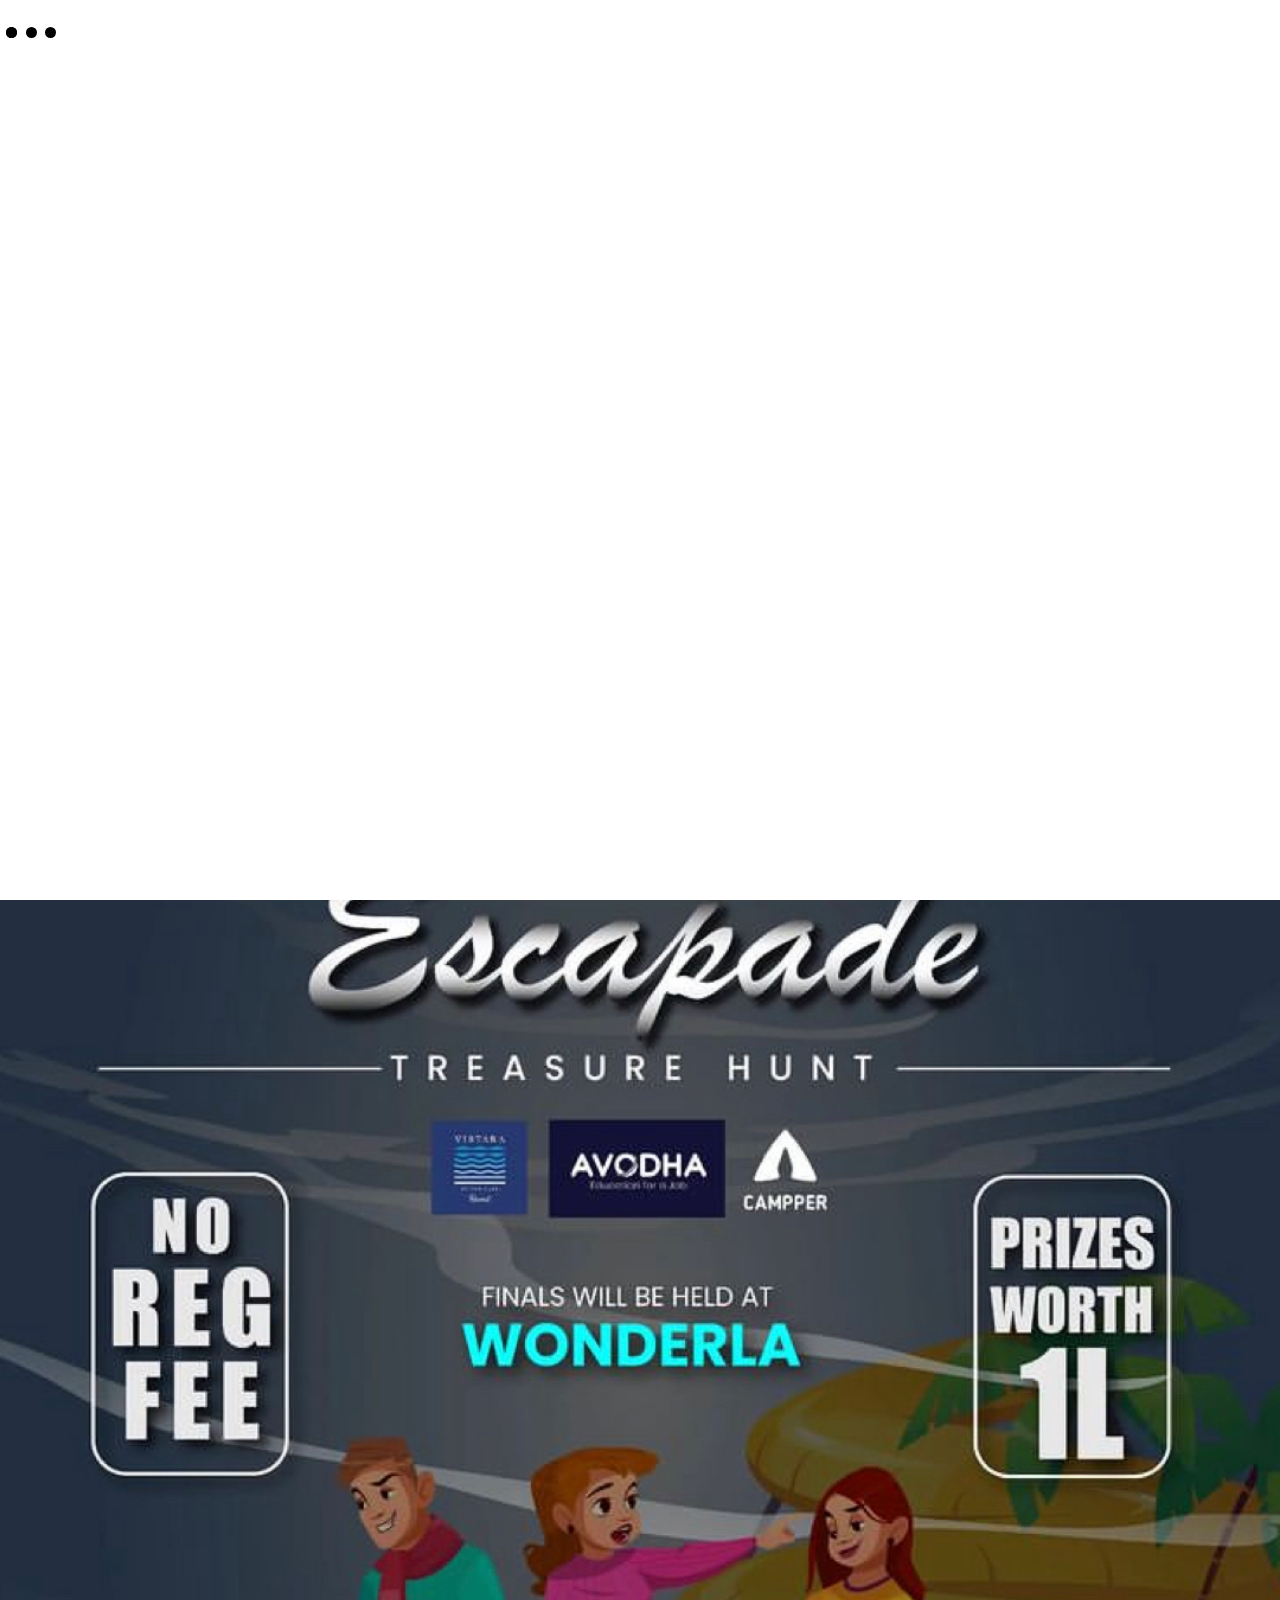
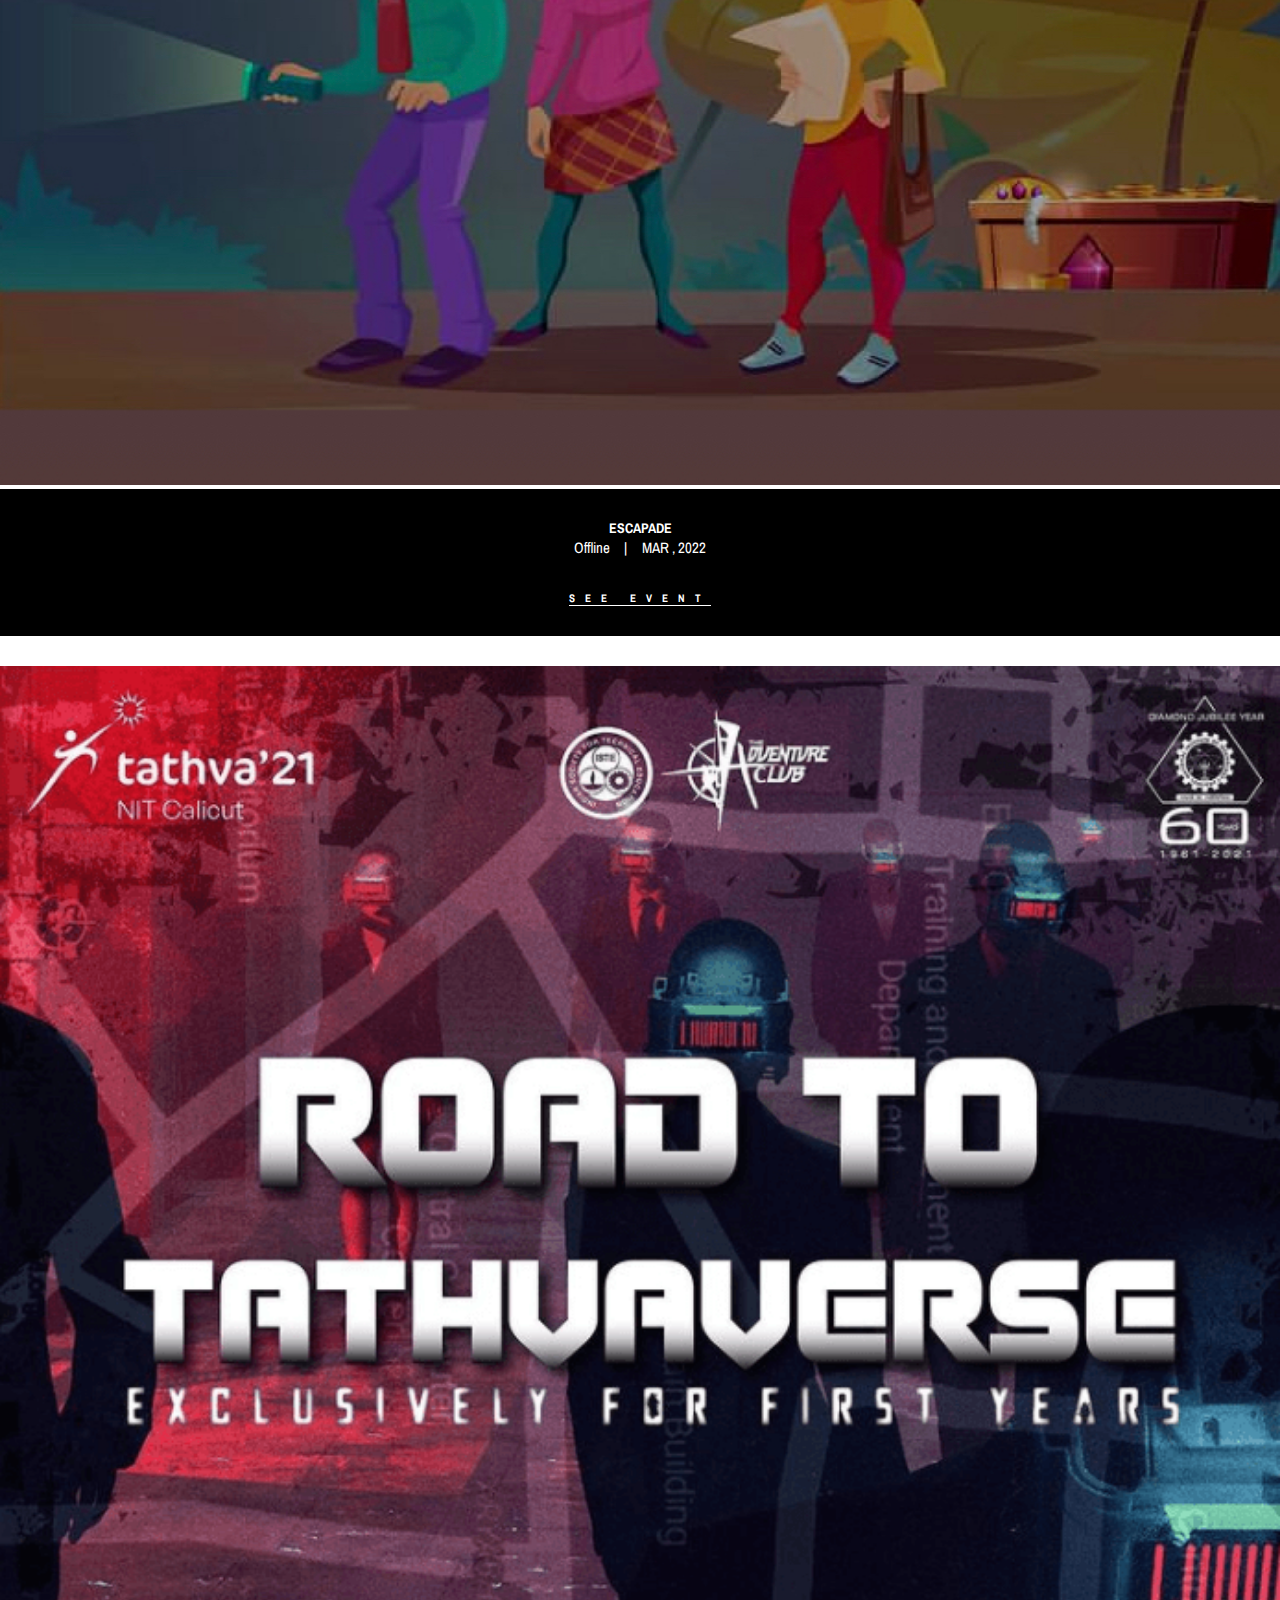
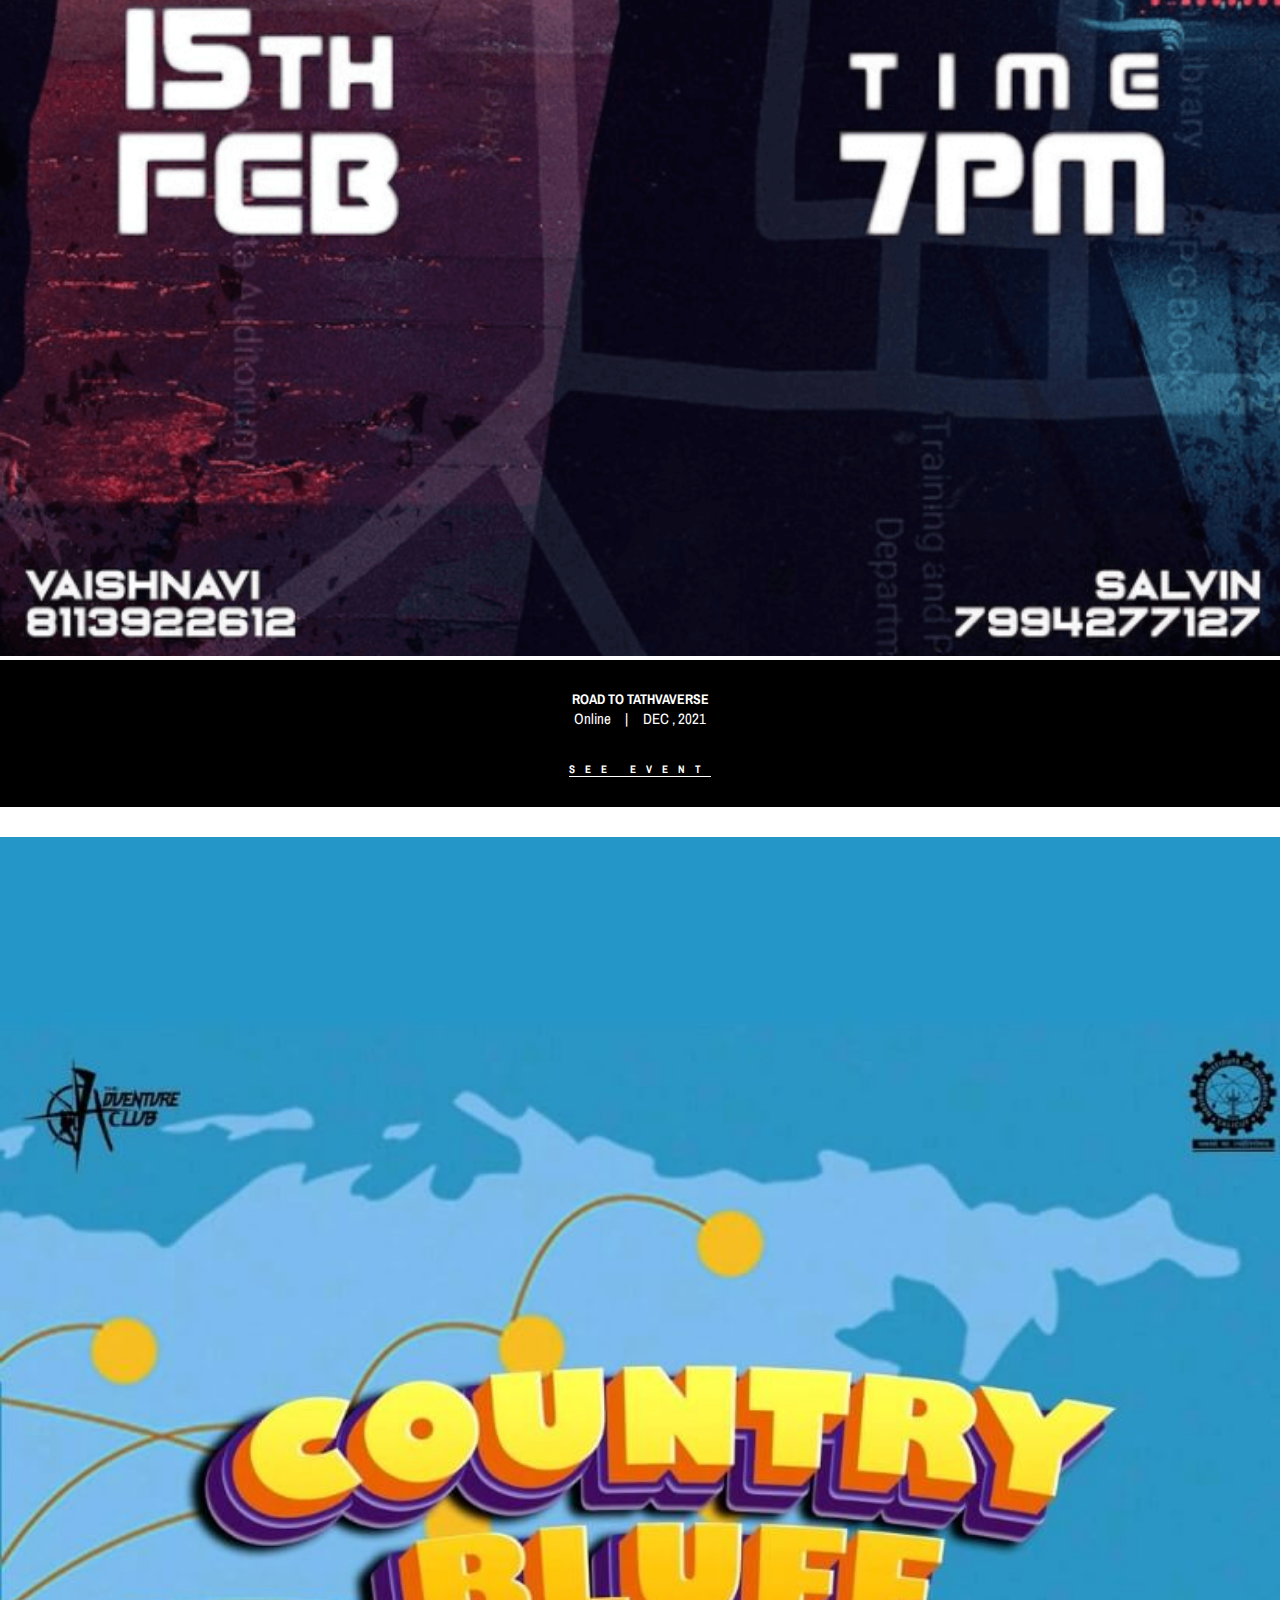
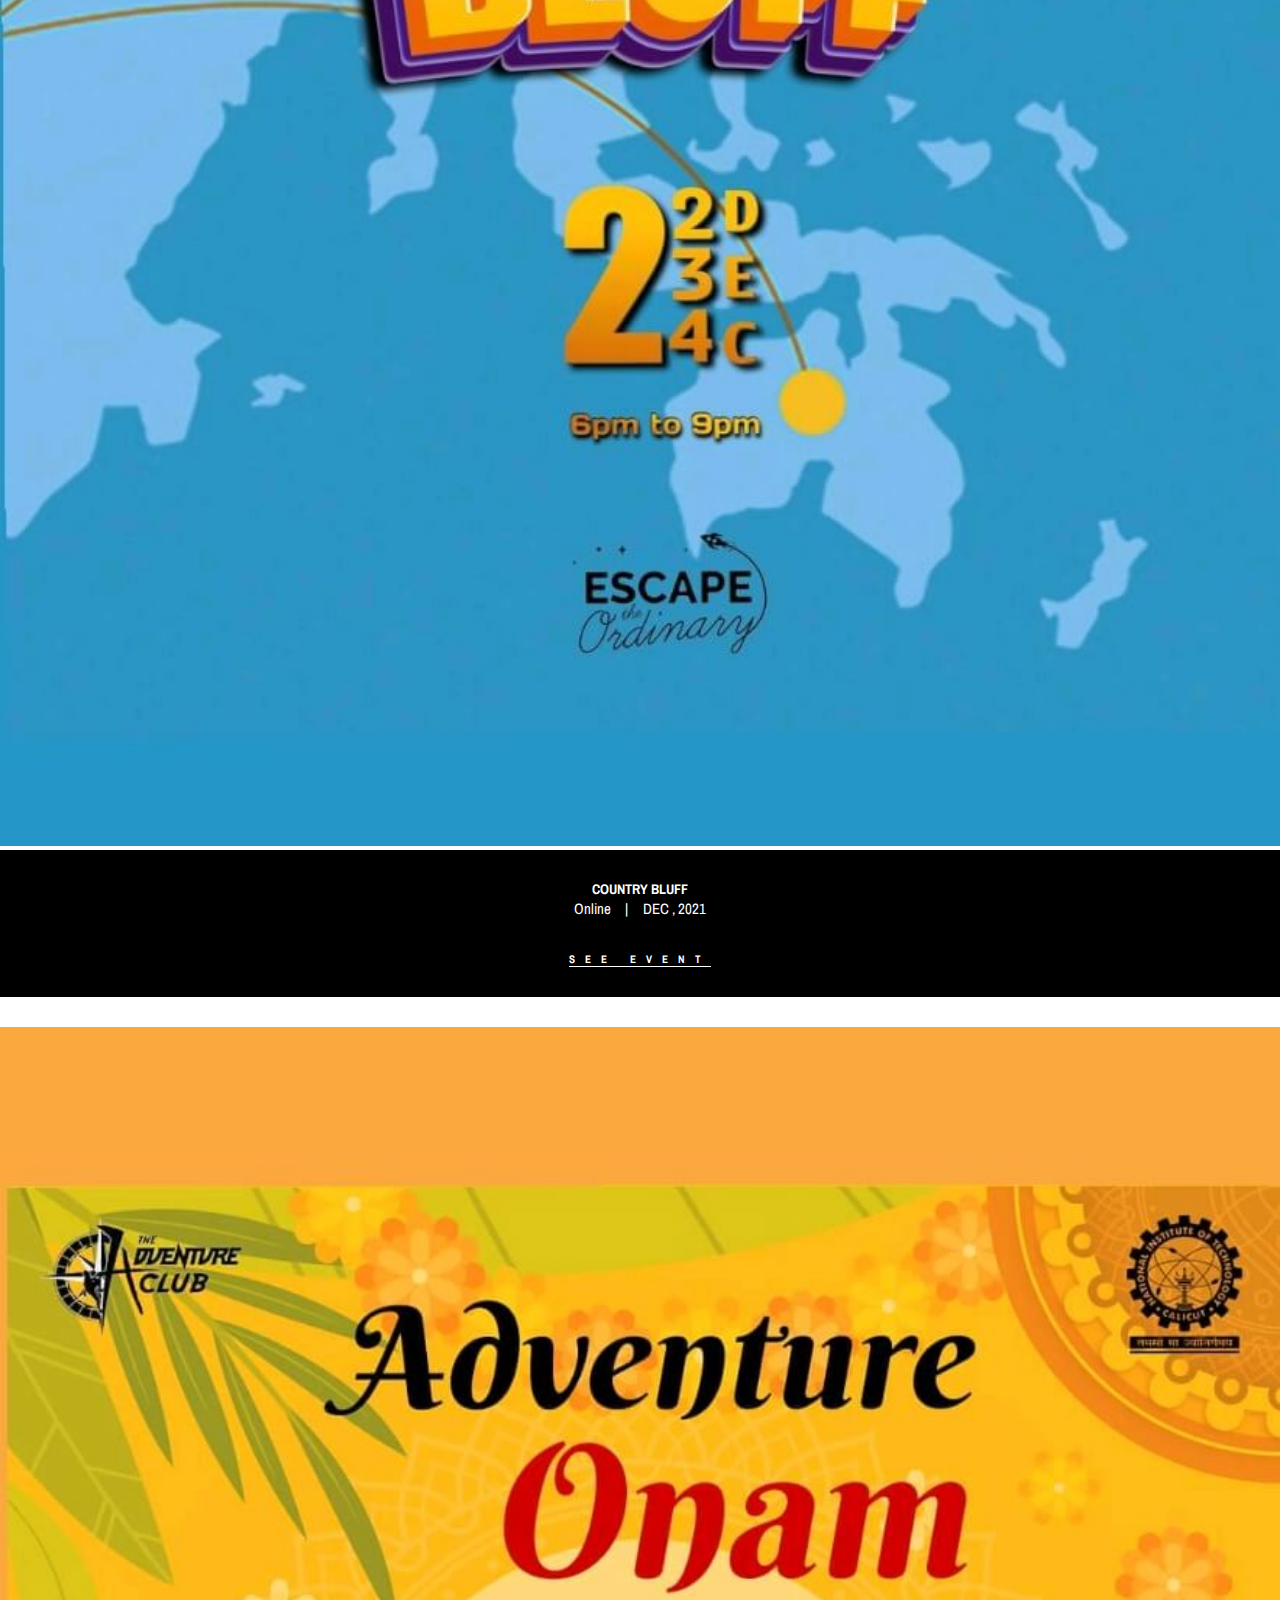
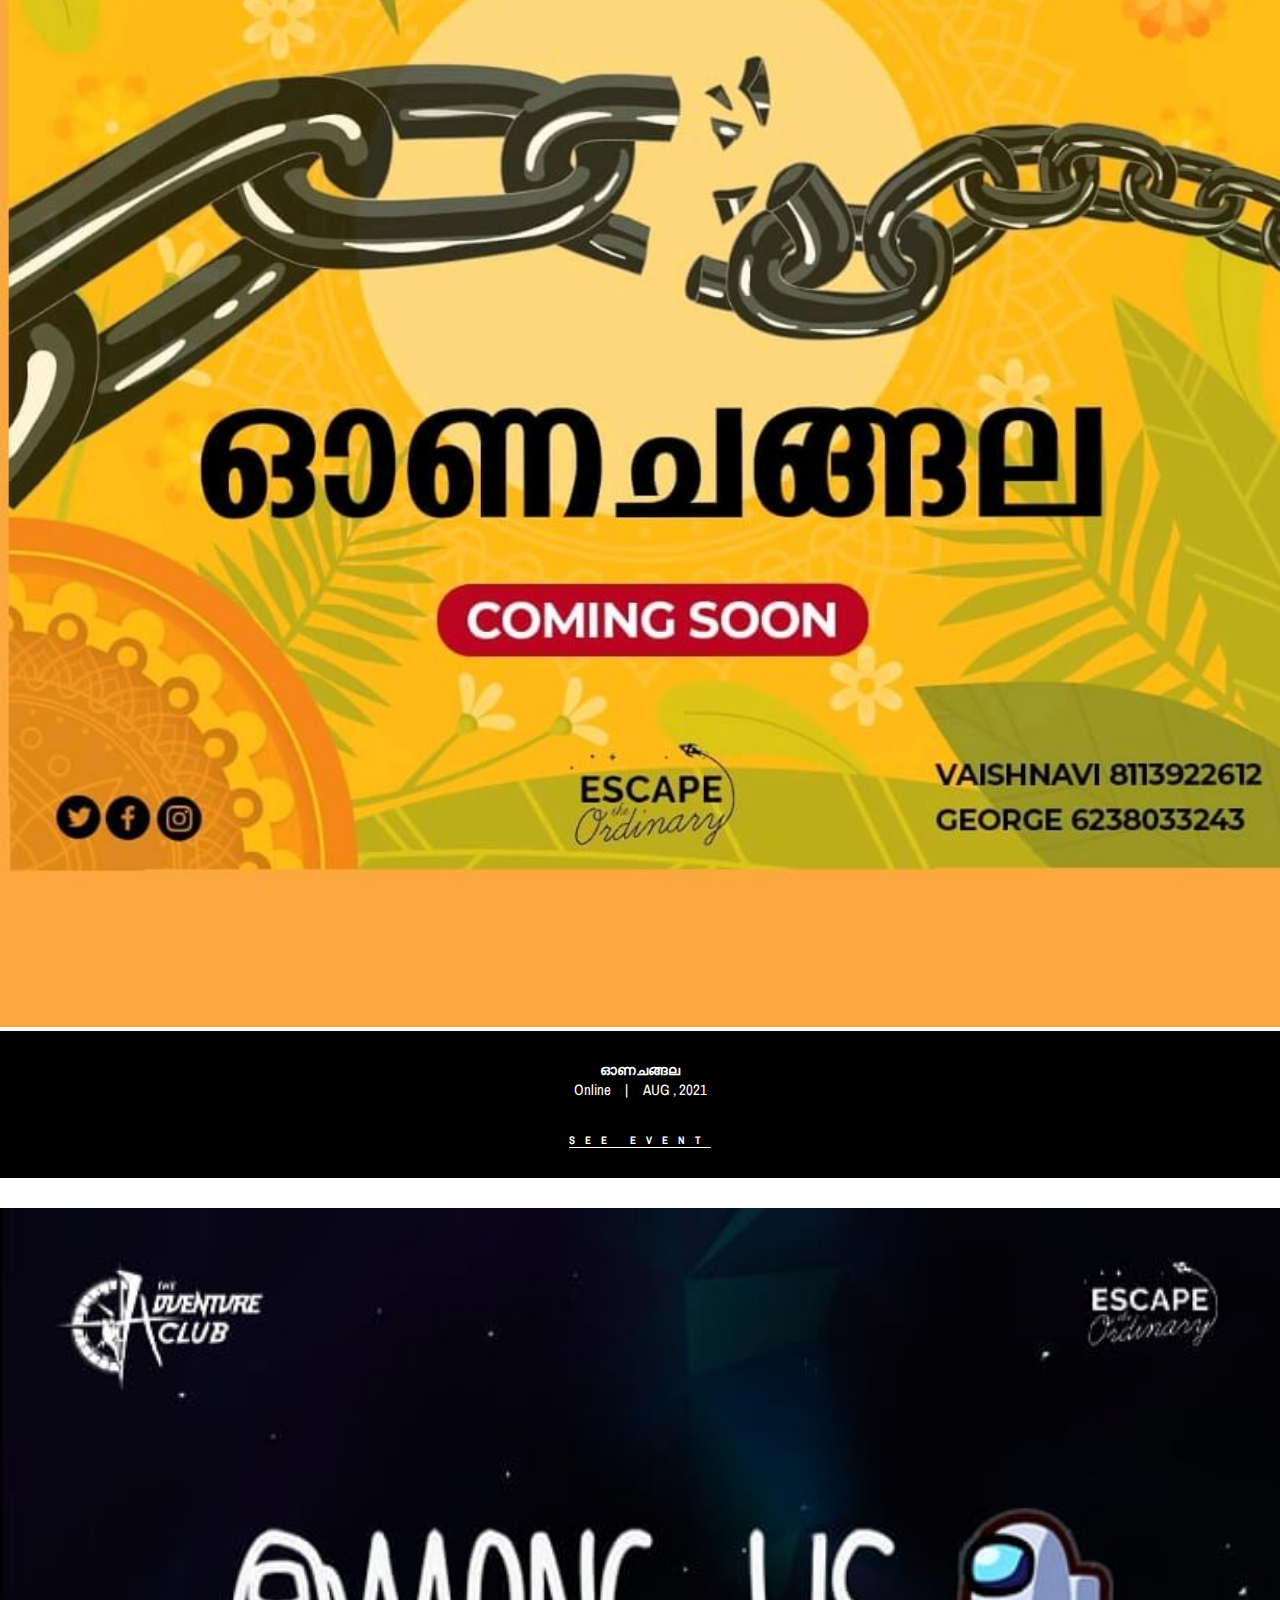
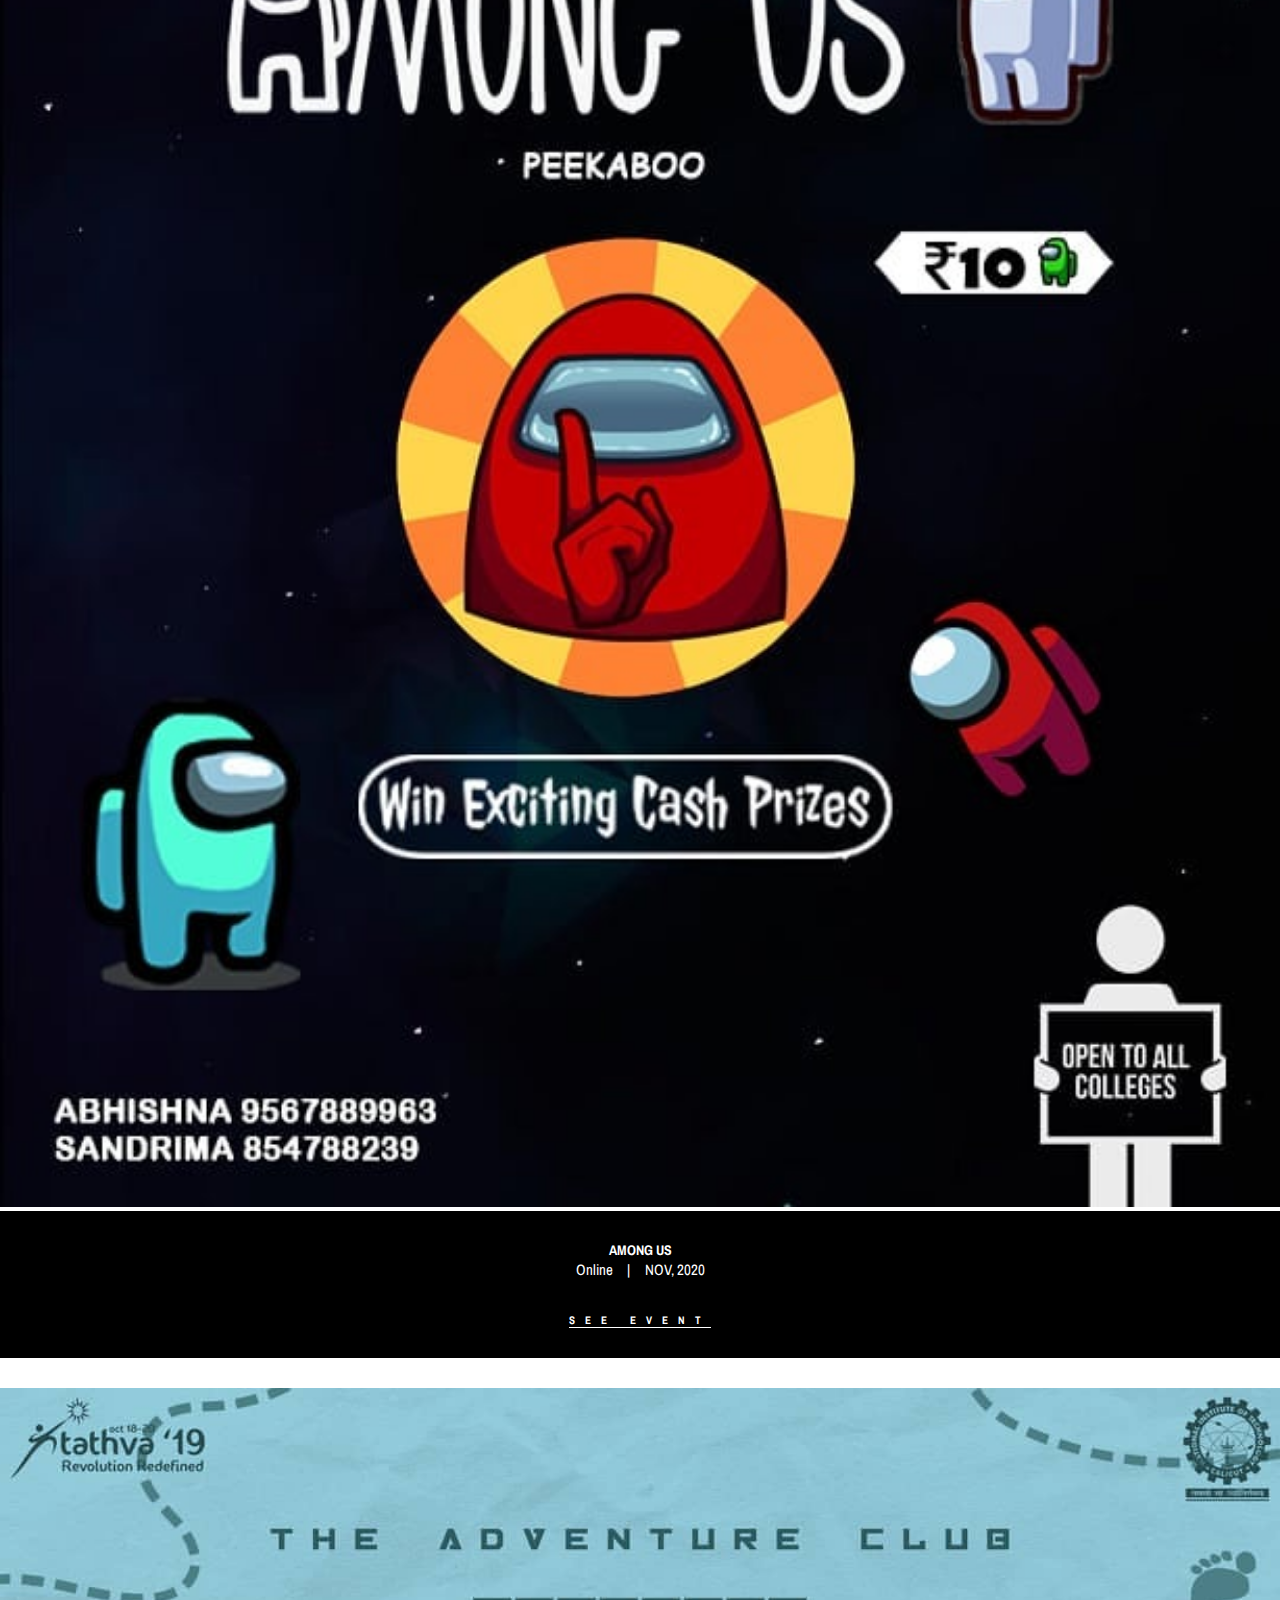
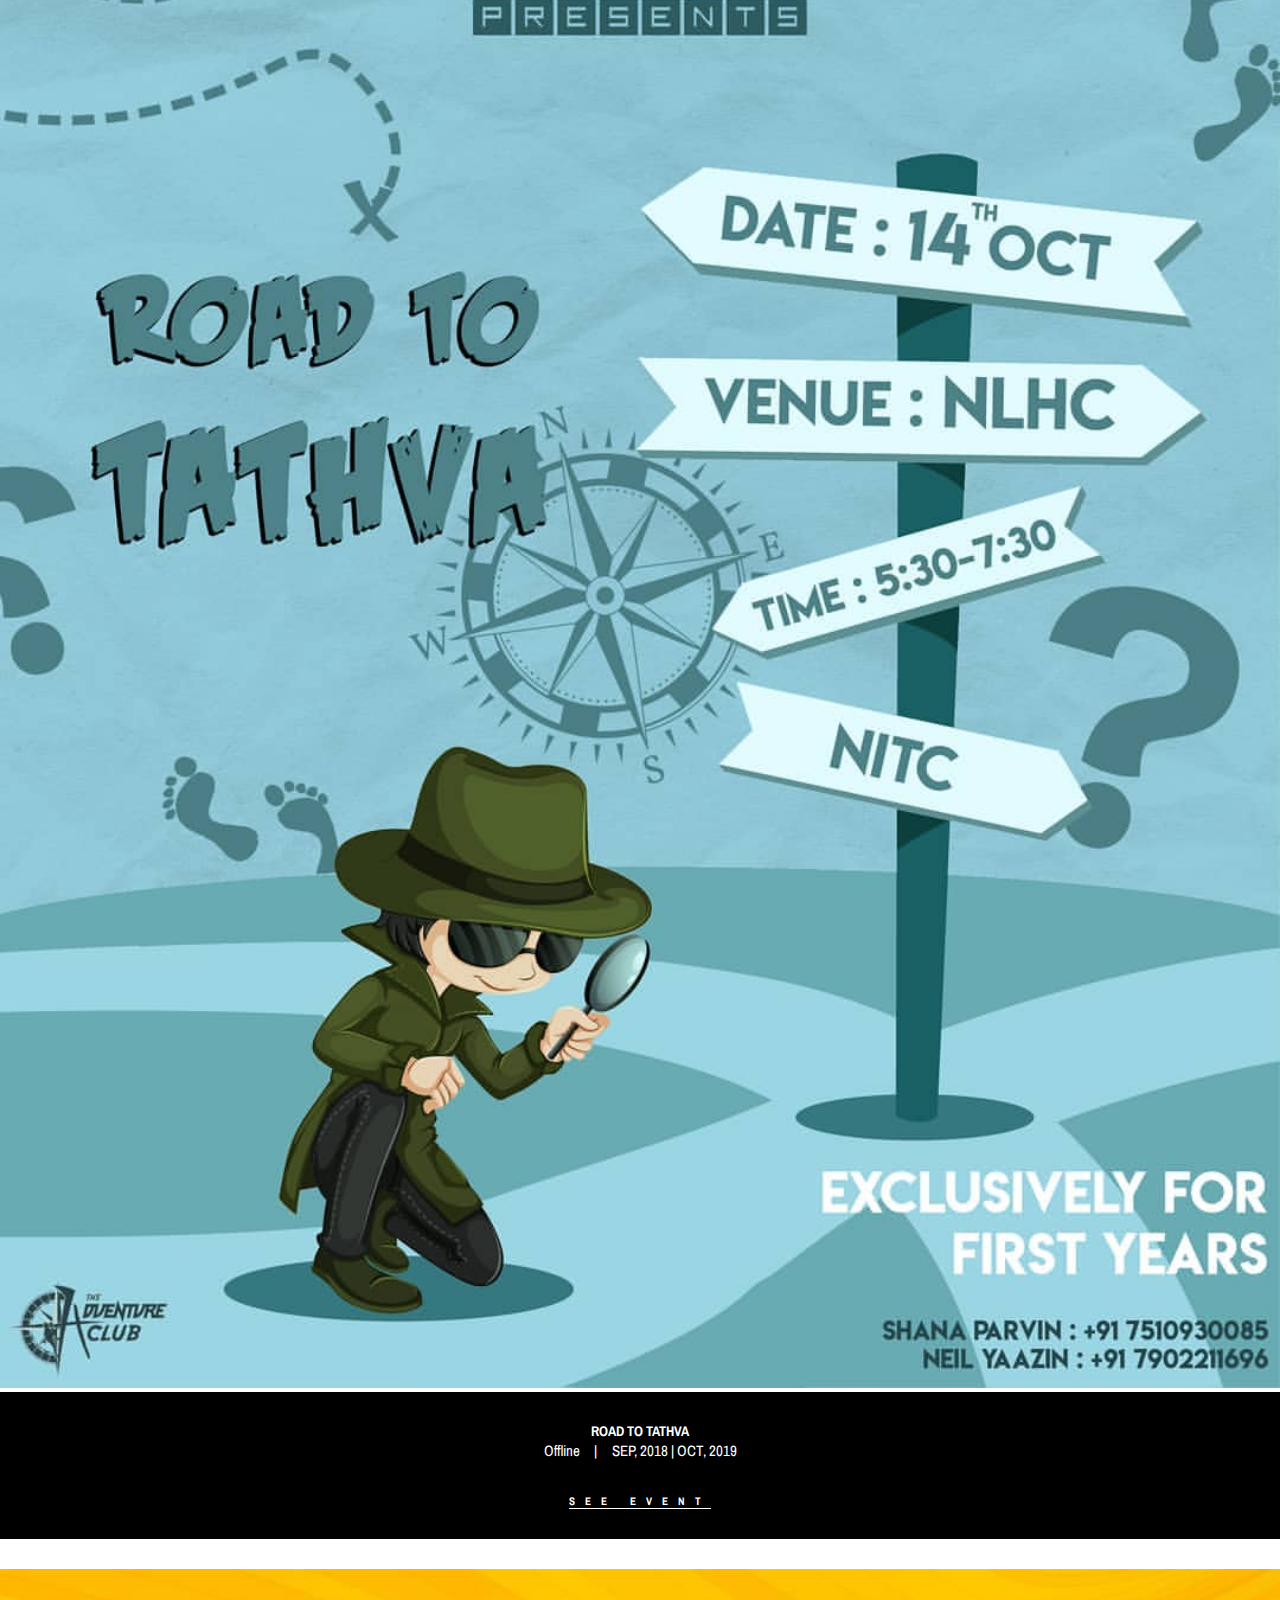
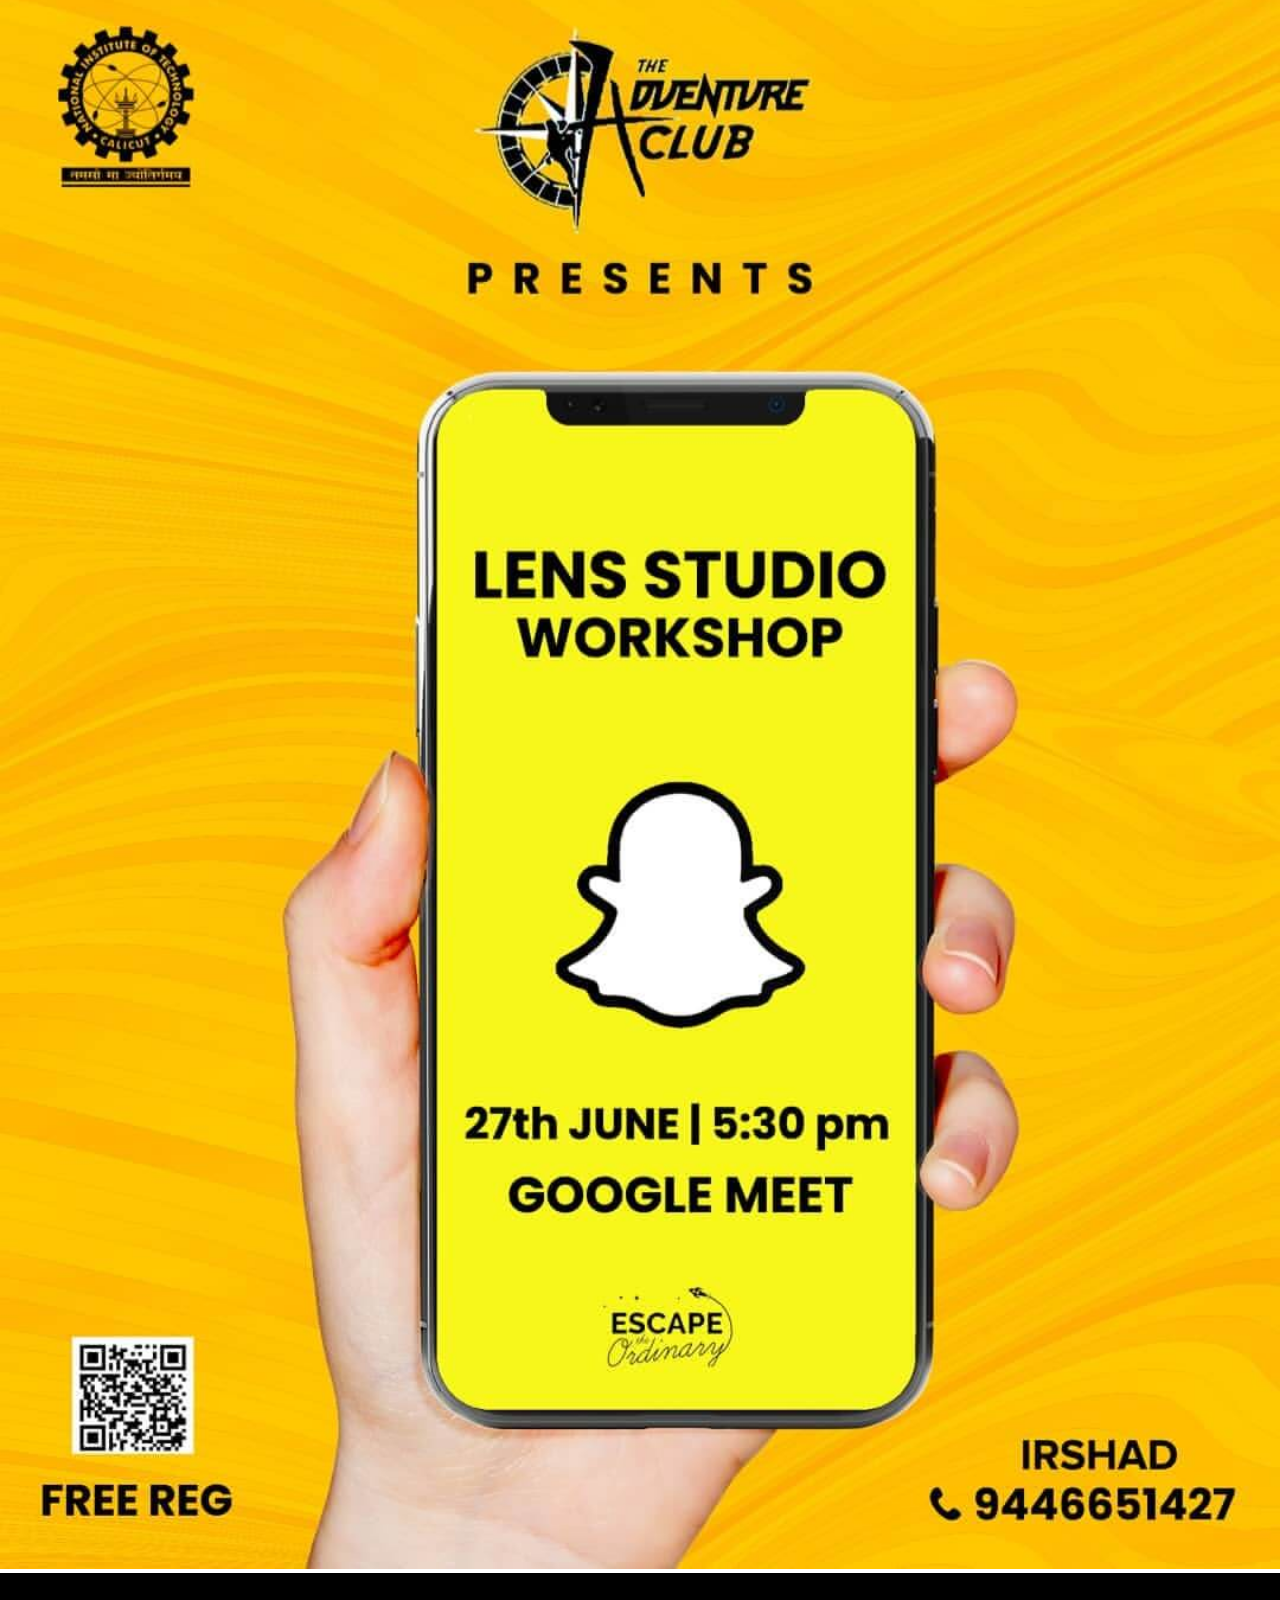
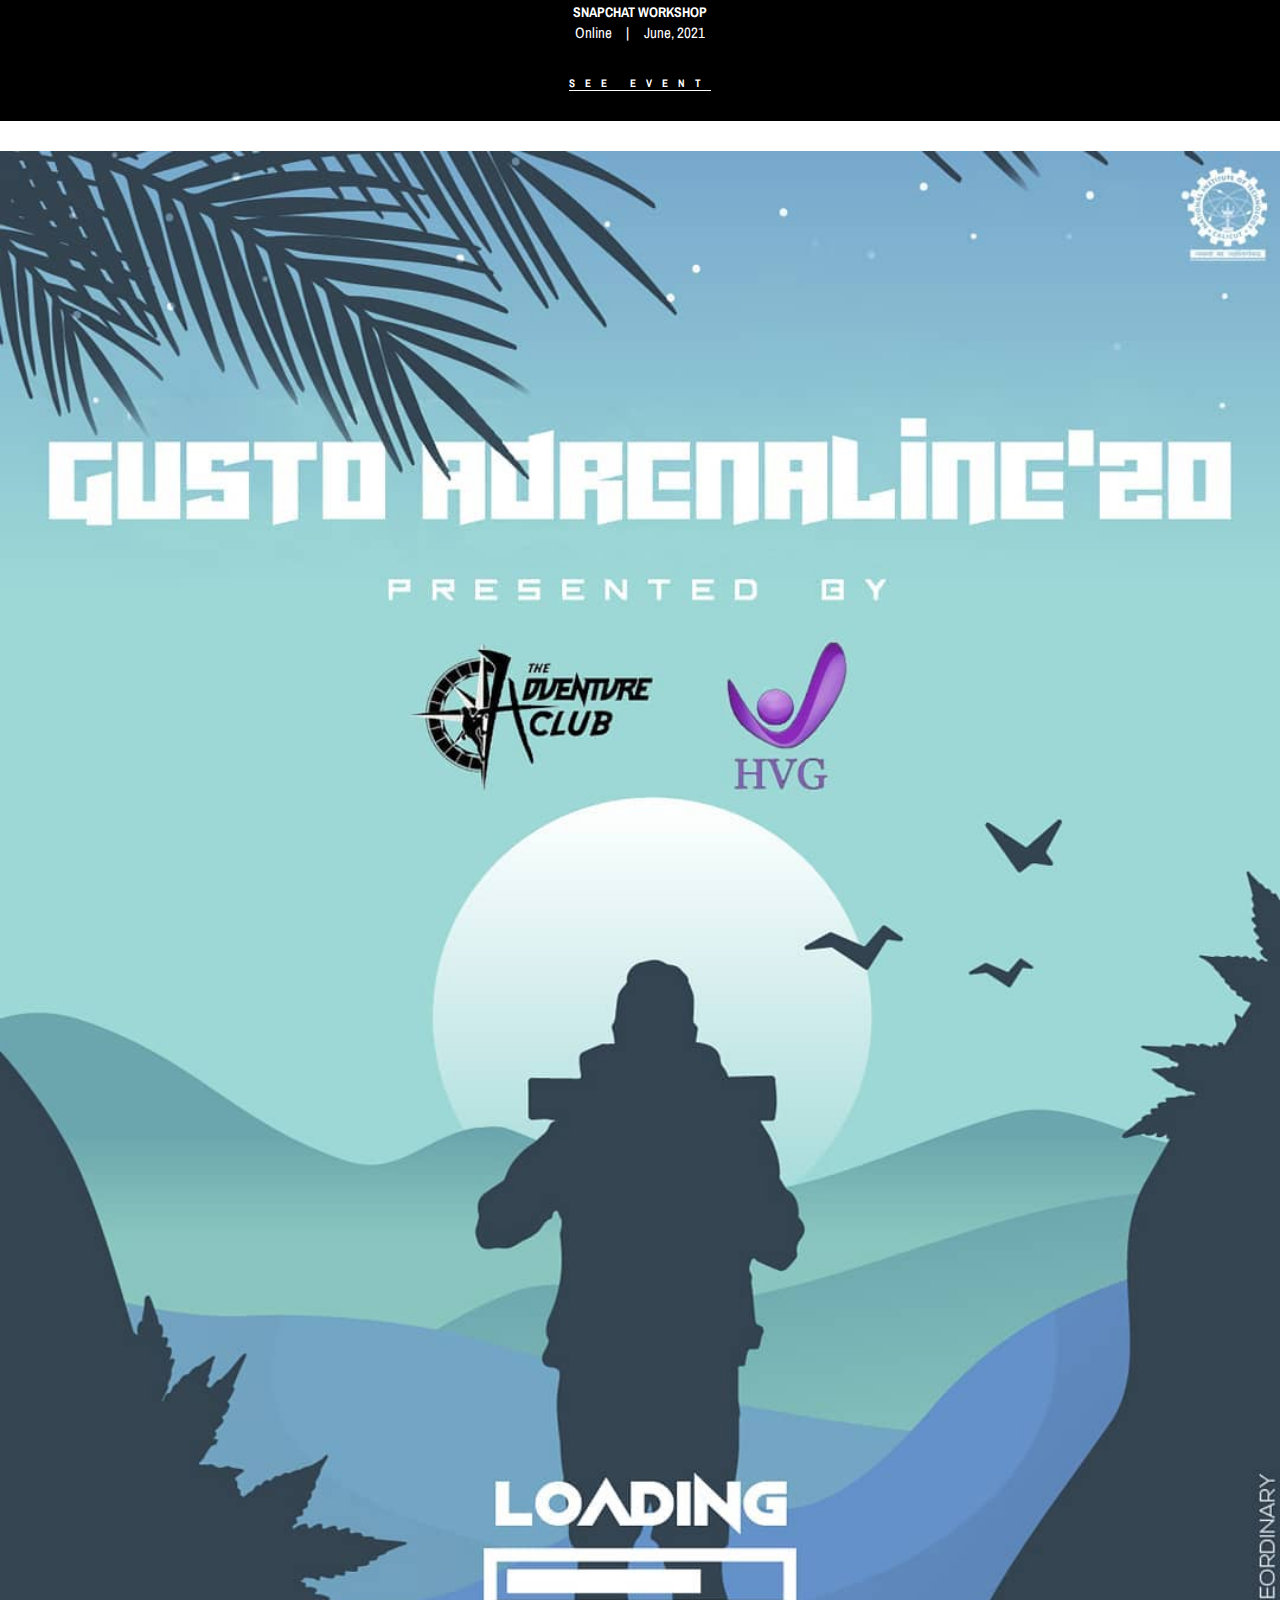
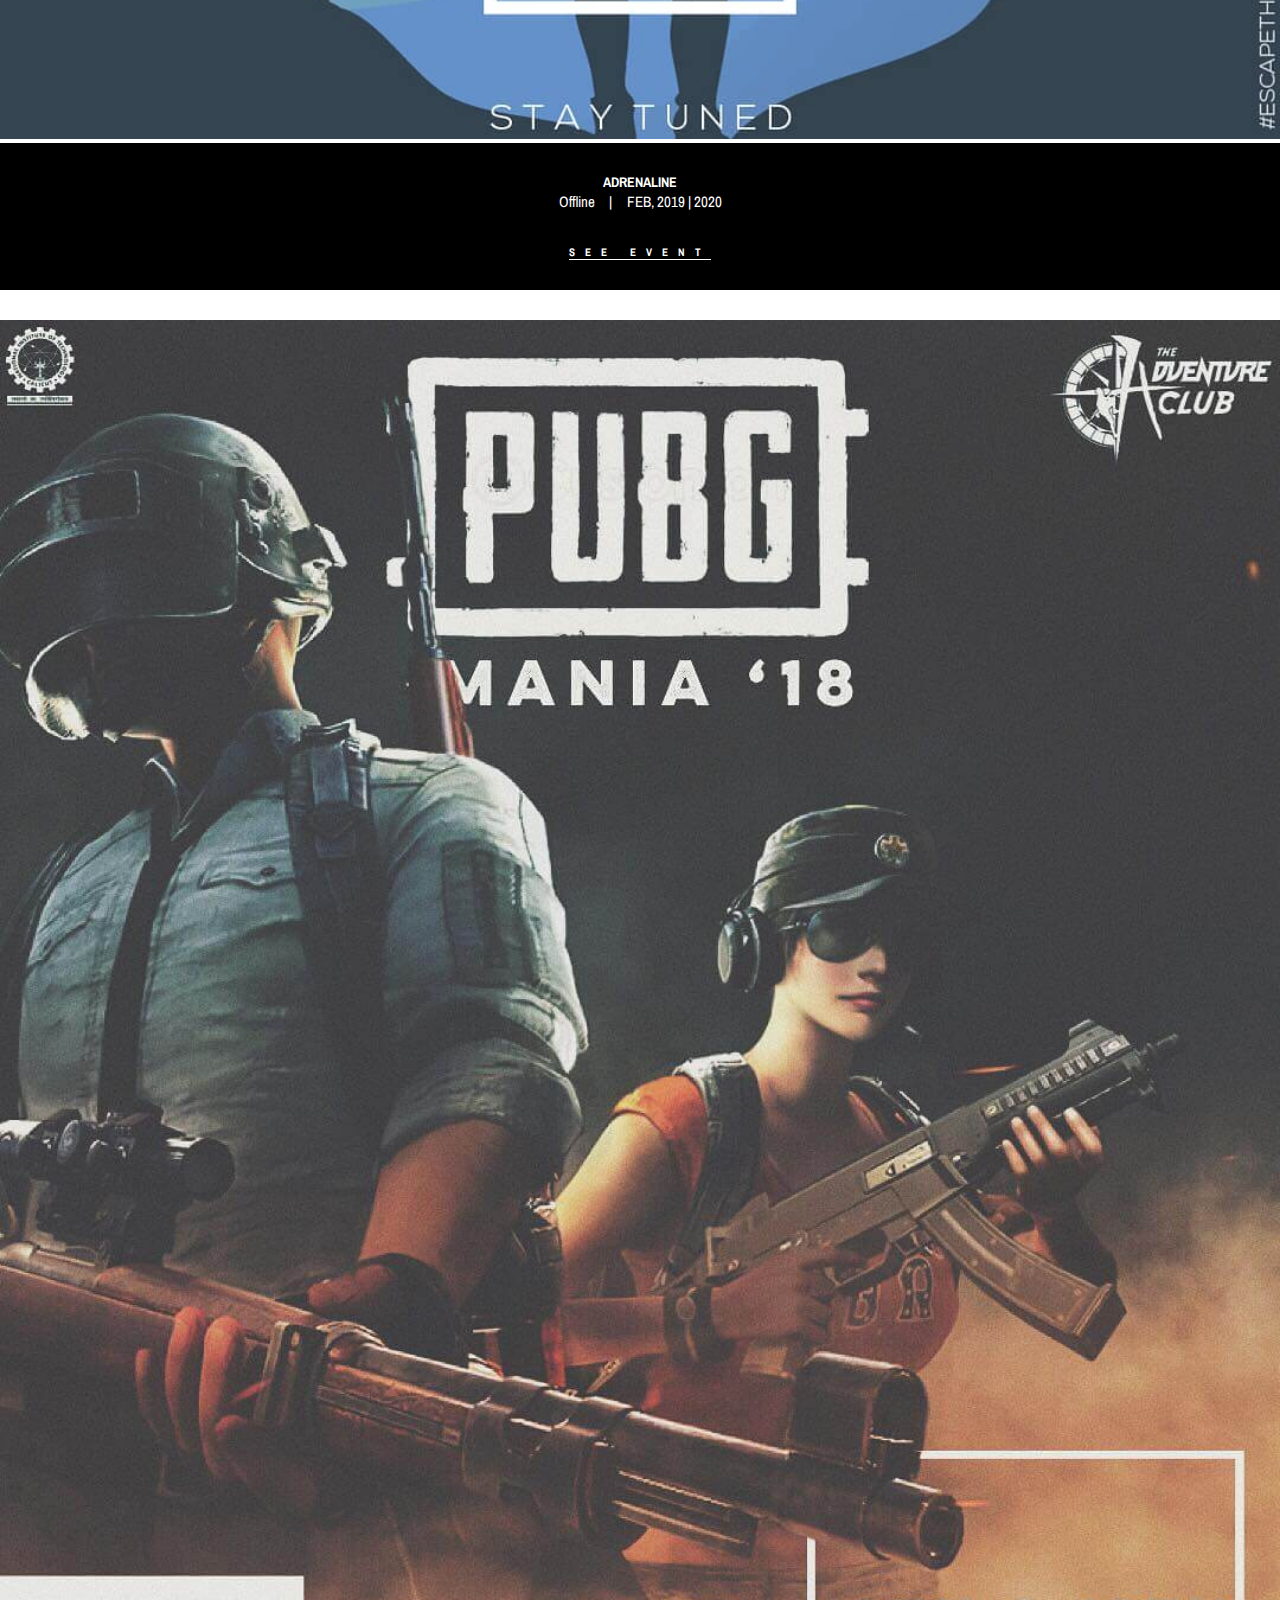
==== commit d2e11f17: "Add files via upload" ====
--- a/event.html
+++ b/event.html
@@ -119,6 +119,25 @@
         <div class="container">
             <div class="row">
 
+
+
+                <!-- Single Event Area -->
+                <div class="col-12 col-md-6 col-lg-4">
+                    <div class="single-event-area mb-30">
+                        <div class="event-thumbnail">
+                            <img src="./img/Escape/Escape.001.jpeg" alt="">
+                        </div>
+                        <div class="event-text">
+                            <h4>ESCAPADE</h4>
+                            <div class="event-meta-data">
+                                <a href="#" class="event-place">Offline</a>
+                                <a href="#" class="event-date">MAR , 2022</a>
+                            </div>
+                            <a href="https://www.instagram.com/p/Caw9MaRvz9G/?igshid=YmMyMTA2M2Y=" target="_blank" class="btn see-more-btn">See Event</a>
+                        </div>
+                    </div>
+                </div>
+
                  <!-- Single Event Area -->
                  <div class="col-12 col-md-6 col-lg-4">
                     <div class="single-event-area mb-30">
@@ -131,7 +150,7 @@
                                 <a href="#" class="event-place">Online</a>
                                 <a href="#" class="event-date">DEC , 2021</a>
                             </div>
-                            <a href="https://www.instagram.com/p/CXvKG1noy2y/?utm_medium=copy_link" target="_blank" class="btn see-more-btn">See Event</a>
+                            <a href="https://www.instagram.com/p/CZ6S_ogP1_W/?igshid=YmMyMTA2M2Y=" target="_blank" class="btn see-more-btn">See Event</a>
                         </div>
                     </div>
                 </div>
--- a/style.css
+++ b/style.css
@@ -733,7 +733,7 @@
 }
 
 .classy-navbar .nav-brand {
-  max-width: 130px;
+  max-width: 200px;
 }
 
 @media only screen and (min-width: 768px) and (max-width: 991px) {
